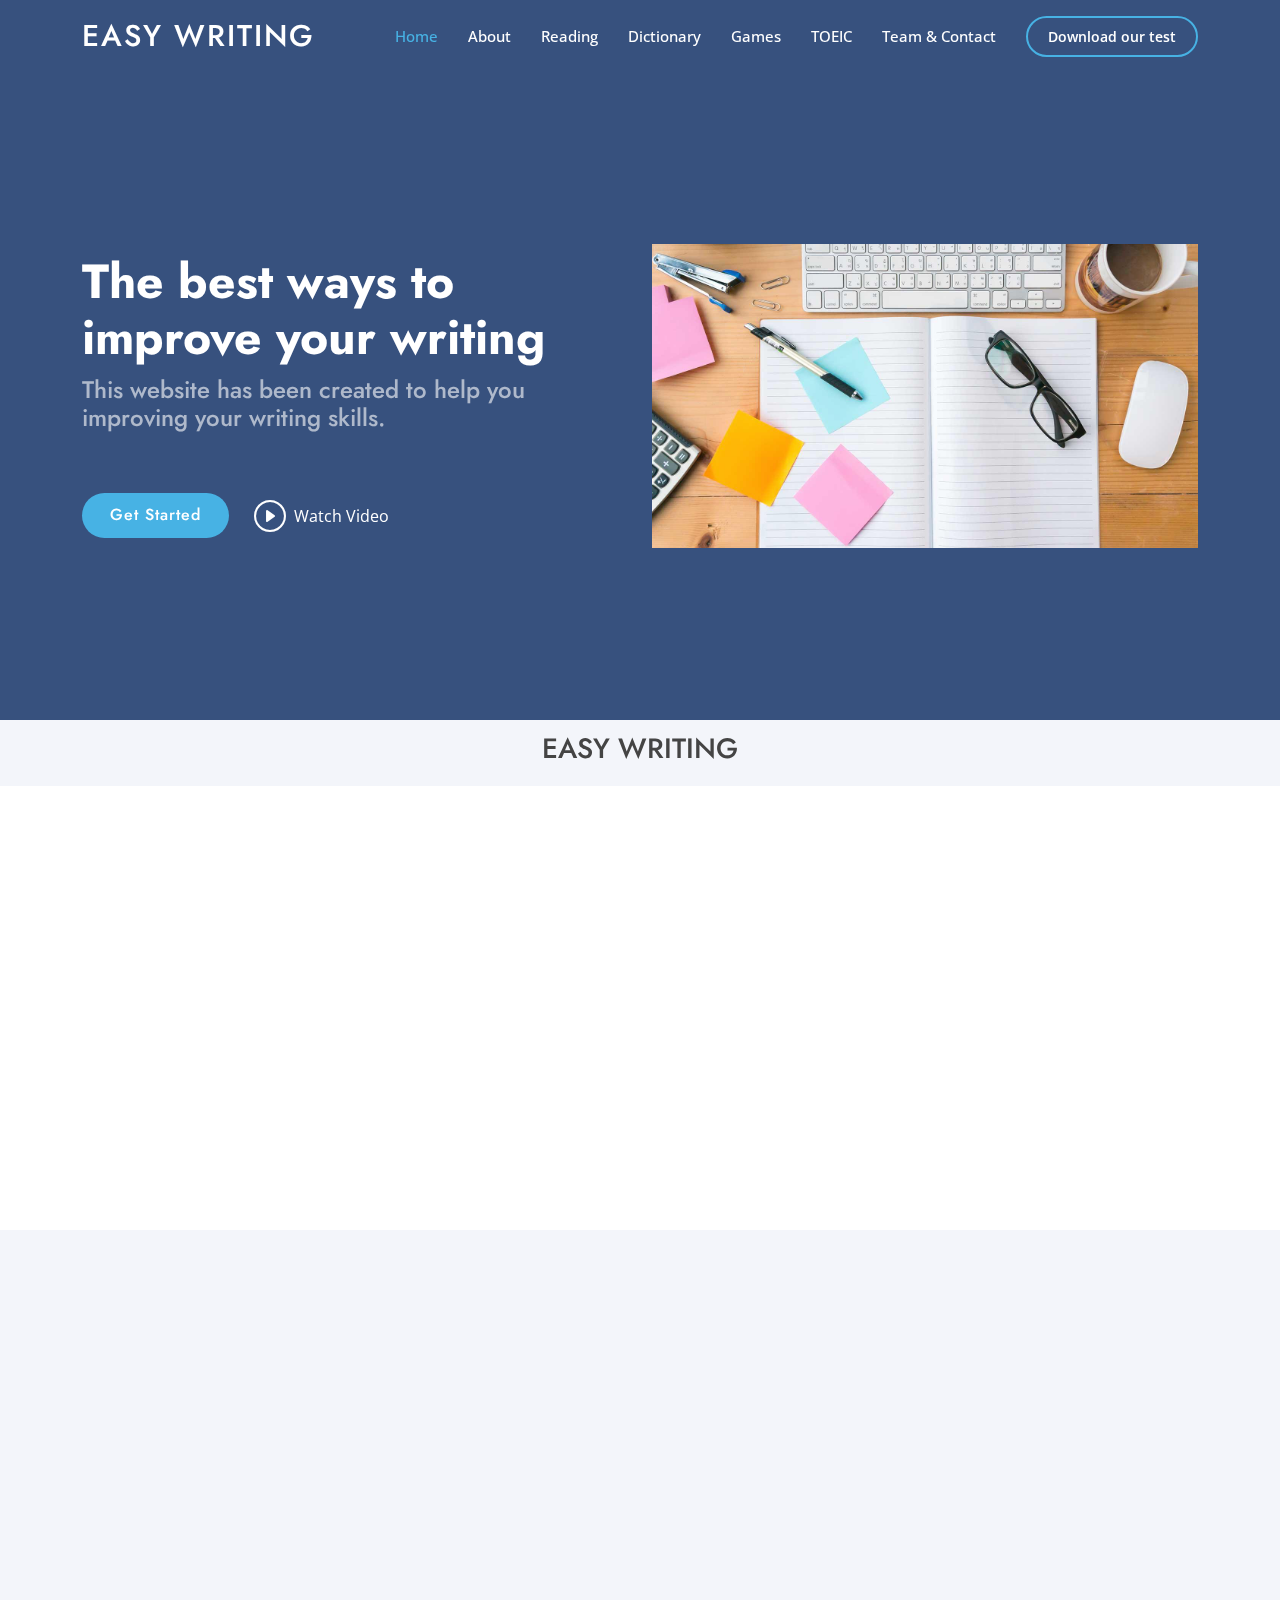
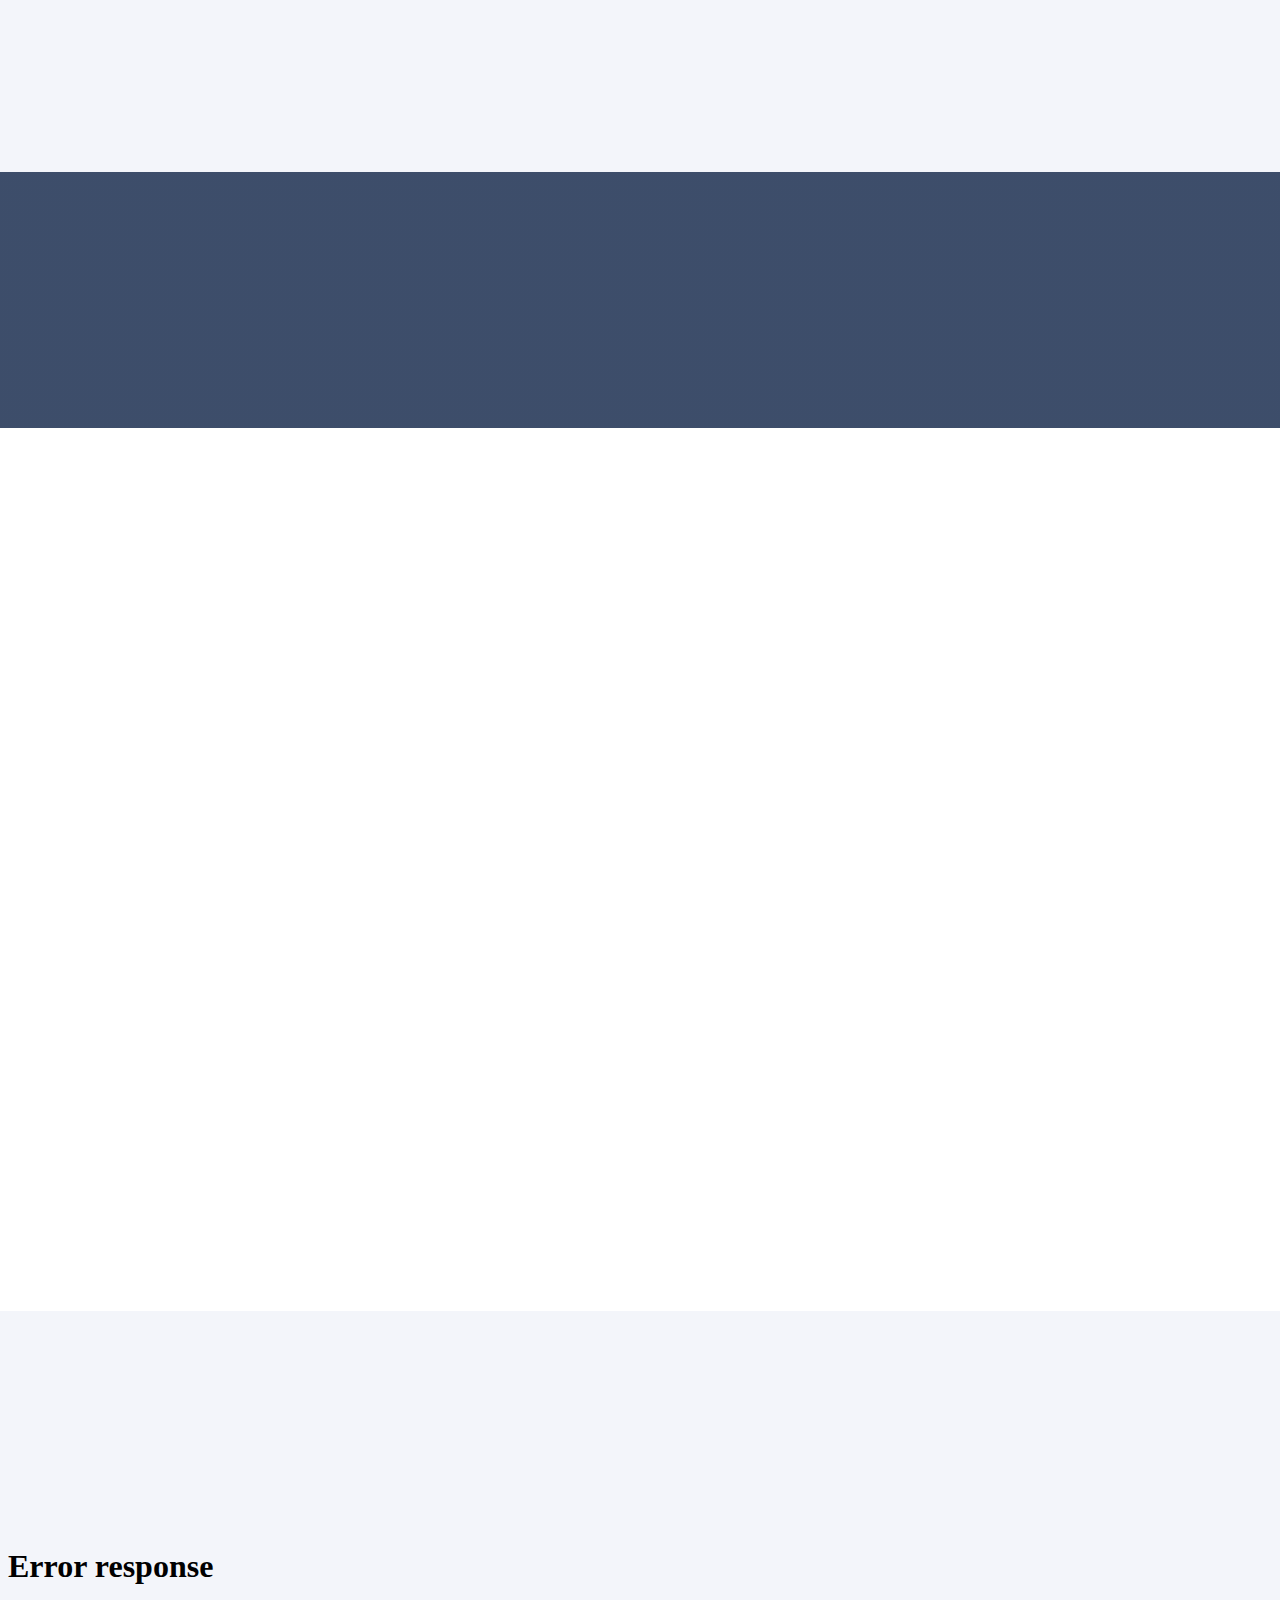
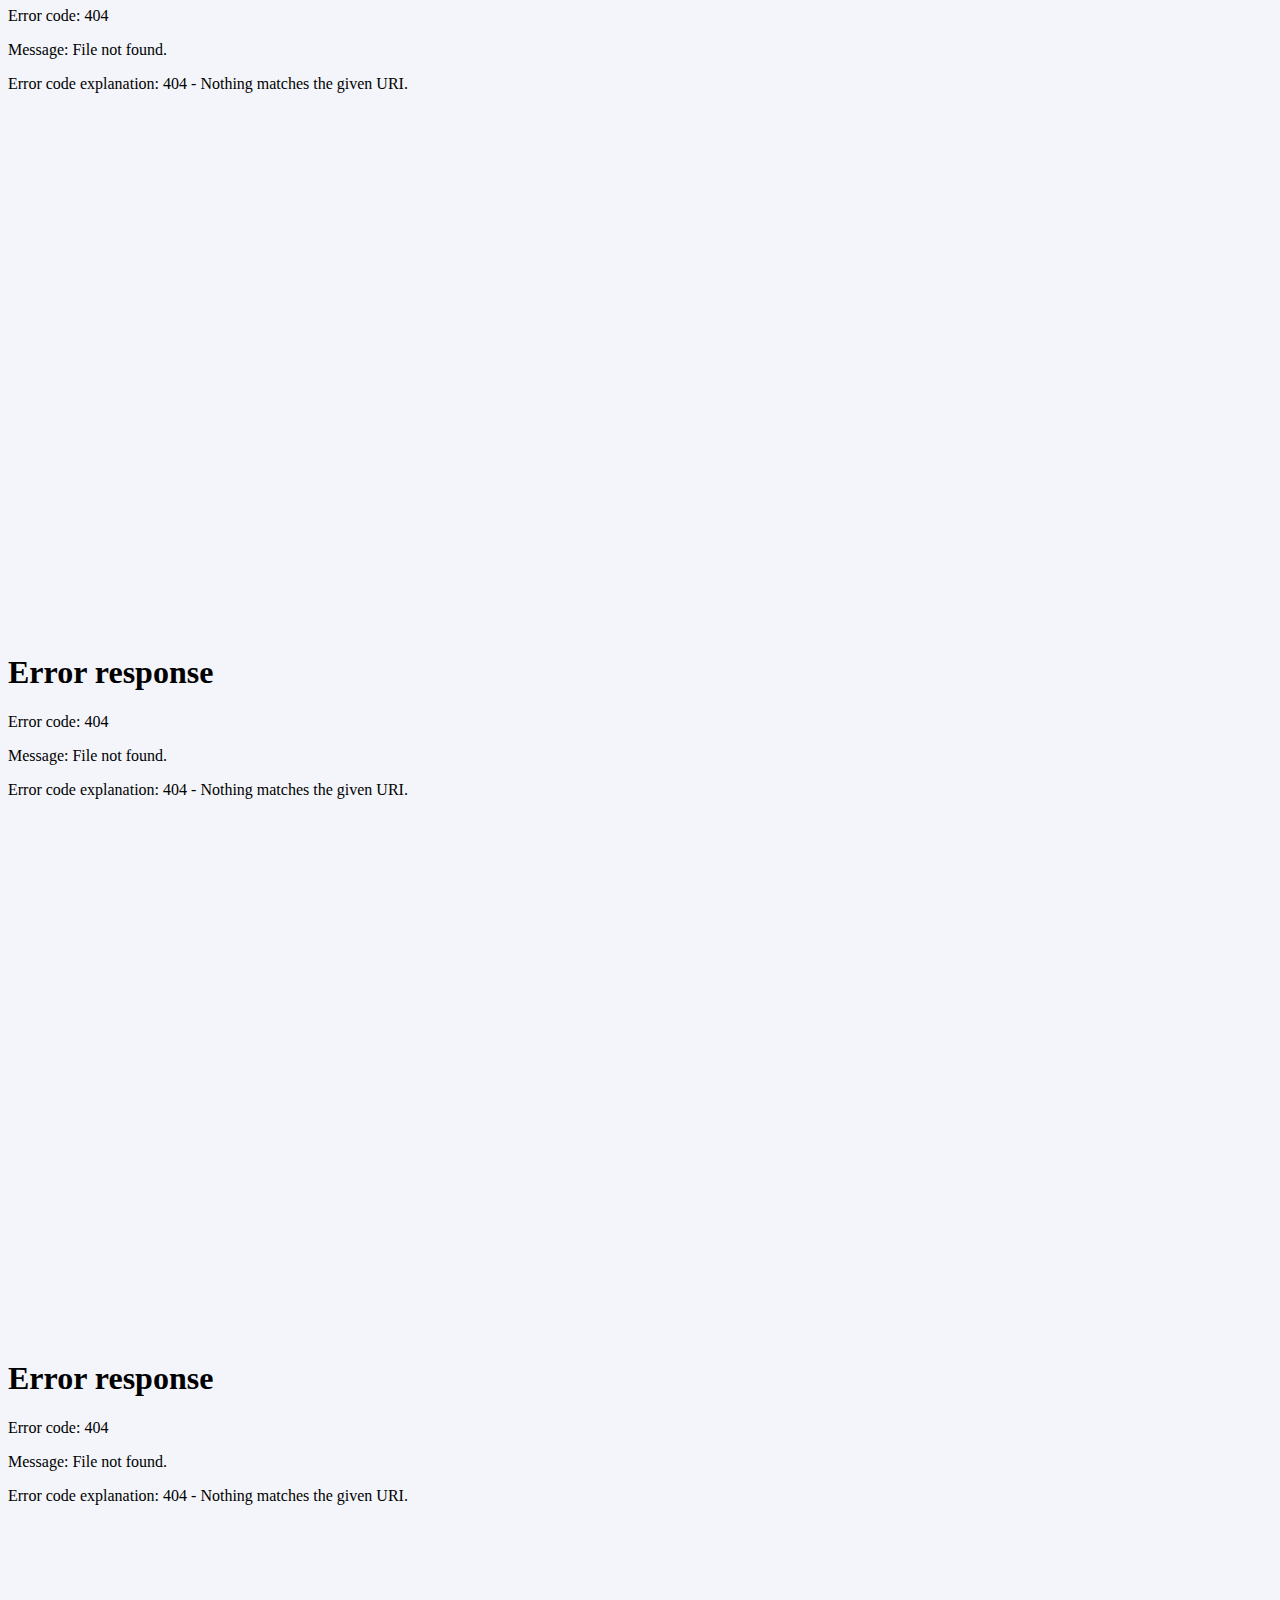
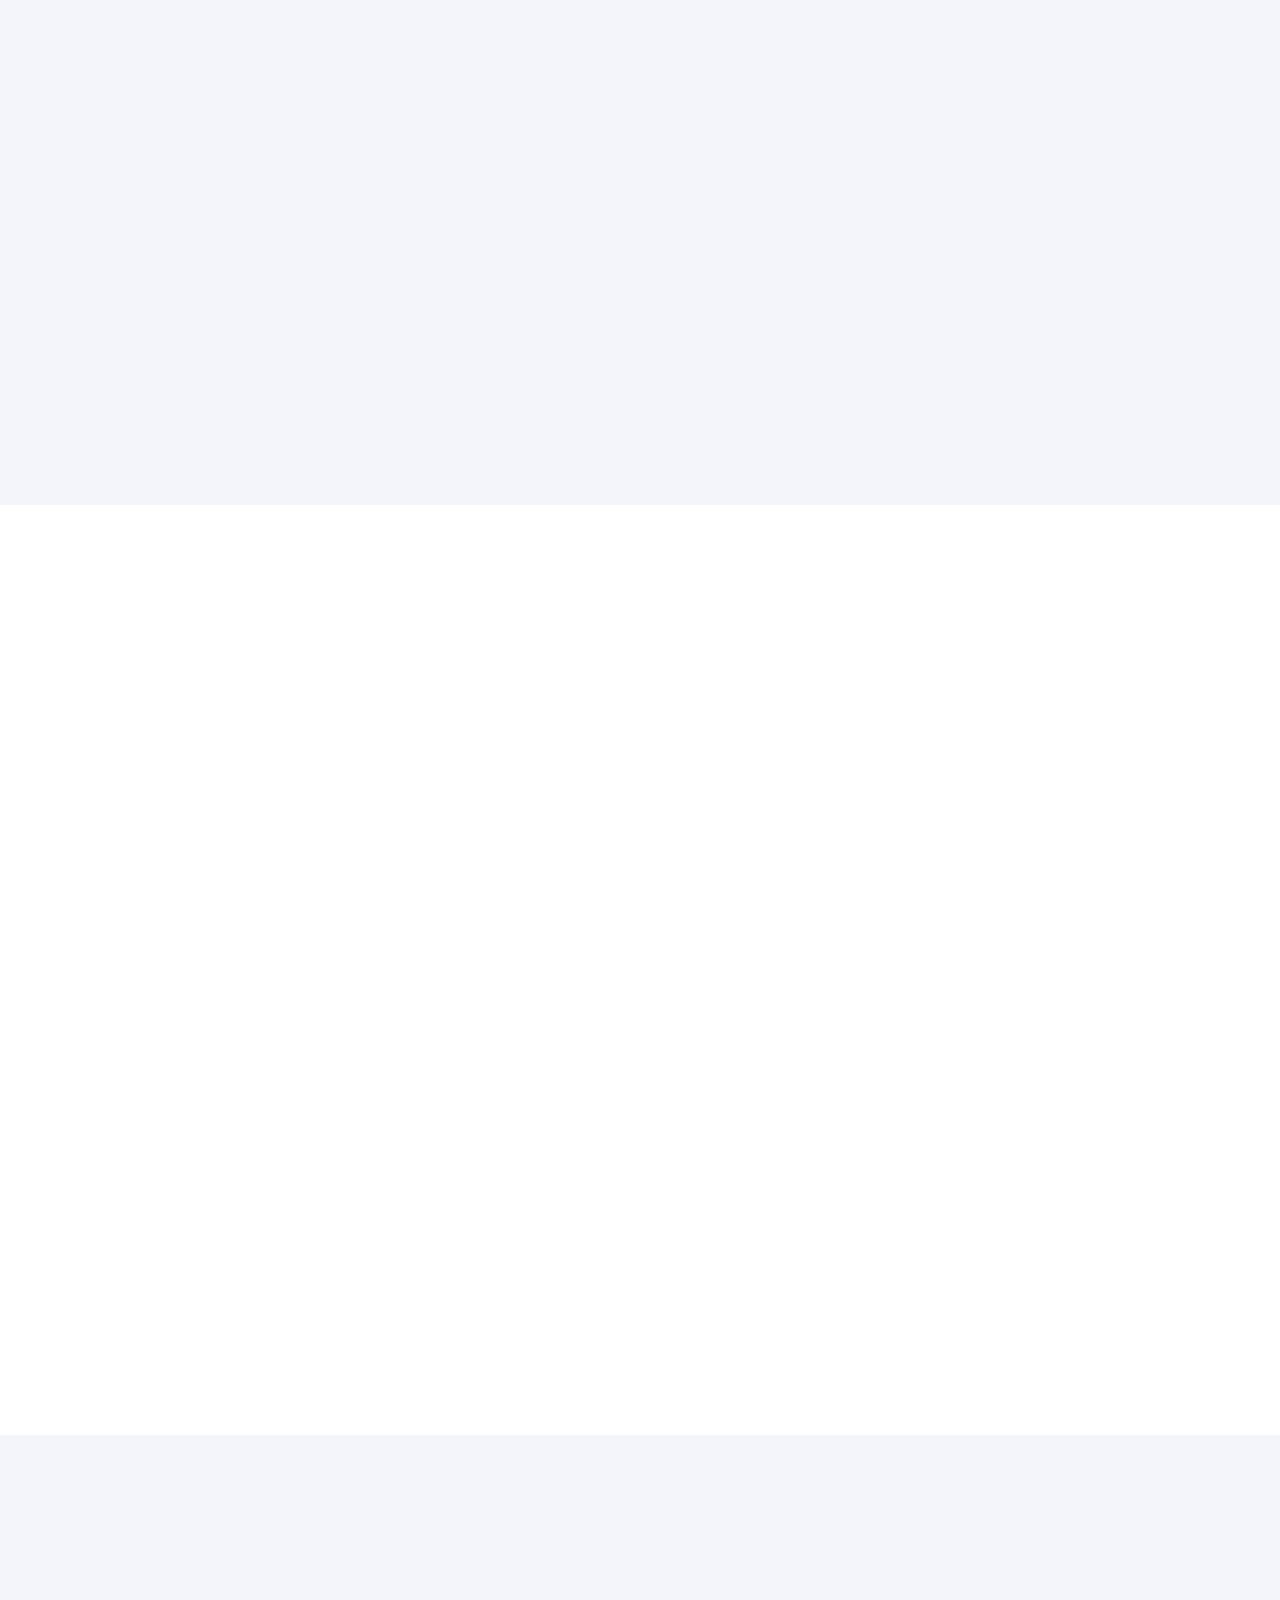
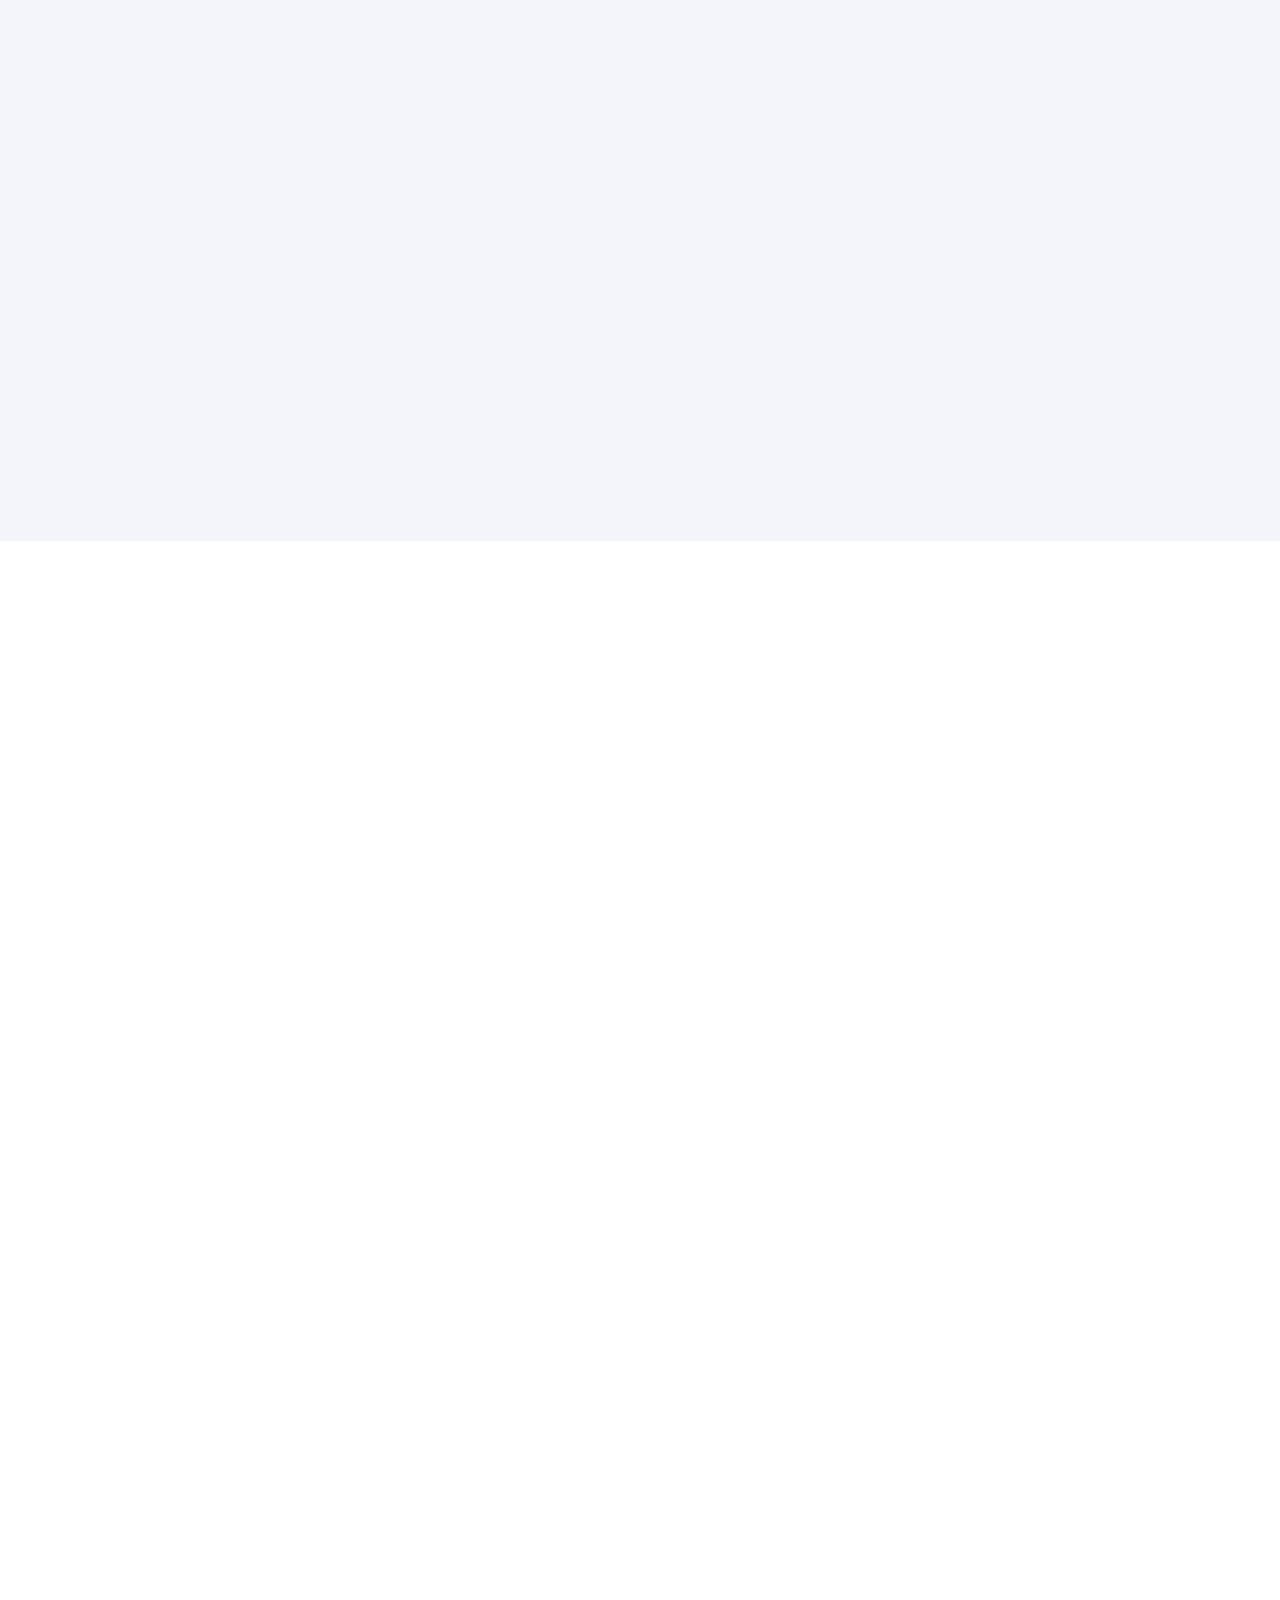
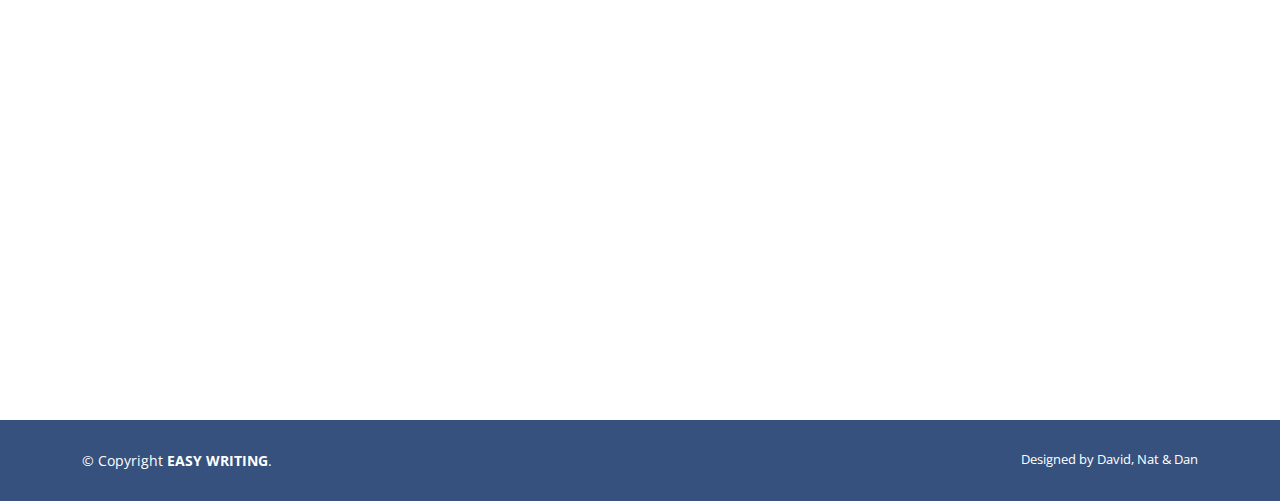
==== index.html @ c40c7c3c "first commit" ====
<!DOCTYPE html>
<html lang="en">

<head>
  <meta charset="utf-8">
  <meta content="width=device-width, initial-scale=1.0" name="viewport">

  <title> EASY WRITING </title>
  <meta content="" name="description">
  <meta content="" name="keywords">

  <!-- Favicons -->
  <link href="assets/img/favicon.png" rel="icon">
  <link href="assets/img/apple-touch-icon.png" rel="apple-touch-icon">

  <!-- Google Fonts -->
  <link href="https://fonts.googleapis.com/css?family=Open+Sans:300,300i,400,400i,600,600i,700,700i|Jost:300,300i,400,400i,500,500i,600,600i,700,700i|Poppins:300,300i,400,400i,500,500i,600,600i,700,700i" rel="stylesheet">

  <!-- Vendor CSS Files -->
  <link href="assets/vendor/aos/aos.css" rel="stylesheet">
  <link href="assets/vendor/bootstrap/css/bootstrap.min.css" rel="stylesheet">
  <link href="assets/vendor/bootstrap-icons/bootstrap-icons.css" rel="stylesheet">
  <link href="assets/vendor/boxicons/css/boxicons.min.css" rel="stylesheet">
  <link href="assets/vendor/glightbox/css/glightbox.min.css" rel="stylesheet">
  <link href="assets/vendor/remixicon/remixicon.css" rel="stylesheet">
  <link href="assets/vendor/swiper/swiper-bundle.min.css" rel="stylesheet">

  <!-- Template Main CSS File -->
  <link href="assets/css/style.css" rel="stylesheet">

  <!-- =======================================================
  * Template Name: Arsha - v4.9.1
  * Template URL: https://bootstrapmade.com/arsha-free-bootstrap-html-template-corporate/
  * Author: BootstrapMade.com
  * License: https://bootstrapmade.com/license/
  ======================================================== -->
</head>

<body>

  <!-- ======= Header ======= -->
  <header id="header" class="fixed-top ">
    <div class="container d-flex align-items-center">

      <h1 class="logo me-auto"><a href="index.html">EASY WRITING</a></h1>
      <!-- Uncomment below if you prefer to use an image logo -->
      <!-- <a href="index.html" class="logo me-auto"><img src="assets/img/logo.png" alt="" class="img-fluid"></a>-->

      <nav id="navbar" class="navbar">
        <ul>
          <li><a class="nav-link scrollto active" href="#hero">Home</a></li>
          <li><a class="nav-link scrollto" href="#about">About</a></li>
          <li><a class="nav-link scrollto" href="#services">Reading</a></li>
          <li><a class="nav-link   scrollto" href="#portfolio">Dictionary</a></li>
          <li><a class="nav-link scrollto" href="#team">Games</a></li>
          <li><a class="dropdown" href="#toeic">TOEIC</a></li>
          <li><a class="nav-link scrollto" href="#contact">Team & Contact</a></li>
          <li><a class="getstarted scrollto" href="https://drive.google.com/drive/folders/1x9wPESIpmcyJGnwL7KwB5P5udQYZaH9m?usp=sharing">Download our test</a></li>
        </ul>
        <i class="bi bi-list mobile-nav-toggle"></i>
      </nav><!-- .navbar -->

    </div>
  </header><!-- End Header -->

  <!-- ======= Hero Section ======= -->
  <section id="hero" class="d-flex align-items-center">

    <div class="container">
      <div class="row">
        <div class="col-lg-6 d-flex flex-column justify-content-center pt-4 pt-lg-0 order-2 order-lg-1" data-aos="fade-up" data-aos-delay="200">
          <h1>The best ways to improve your writing</h1>
          <h2>This website has been created to help you improving your writing skills.</h2>
          <div class="d-flex justify-content-center justify-content-lg-start">
            <a href="#about" class="btn-get-started scrollto">Get Started</a>
            <a href="https://www.youtube.com/watch?v=jDDaplaOz7Q" class="glightbox btn-watch-video"><i class="bi bi-play-circle"></i><span>Watch Video</span></a>
          </div>
        </div>
        <div class="col-lg-6 order-1 order-lg-2 hero-img" data-aos="zoom-in" data-aos-delay="200">
          <img src="assets/img/writing.jpg" class="img-fluid animated" alt="">
        </div>
      </div>
    </div>

  </section><!-- End Hero -->

  <main id="main">

    <!-- ======= Clients Section ======= -->
    <section id="clients" class="clients section-bg">
      <div class="container">

        
        <div class="row" data-aos="zoom-in">

          <br>
          <h3> EASY WRITING </h3>
          
        </div>

      </div>
    </section><!-- End Cliens Section -->

    <!-- ======= About Us Section ======= -->
    <section id="about" class="about">
      <div class="container" data-aos="fade-up">

        <div class="section-title">
          <h2>About it</h2>
        </div>

        <div class="row content">
          <div class="col-lg-6">
            <p>
              Hey, it´s David and I hope this web site helps you. You are going to find:
            </p>
            <ul>
              <li><i class="ri-check-double-line"></i> A Reading section</li>
              <li><i class="ri-check-double-line"></i> An online English dictionary, if you struggle with a meaning</li>
              <li><i class="ri-check-double-line"></i> Writing games </li>
              <li><i class="ri-check-double-line"></i> A TOEIC WRITING TEST section</li>
              <li><i class="ri-check-double-line"></i> Contact Section </li>
            </ul>
          </div>
          <div class="col-lg-6 pt-4 pt-lg-0">
            <p>
              As seniors we´ve found out that TOEIC can be a challenge if you don´t get ready with materials, and strategies. That is why 
              we have put together some of the most useful ones.
          
            </p>
            <img src="../Arsha/assets/img/Icono.png" alt="Icono" style="margin-left: 150px;">
          </div>
        </div>

      </div>
    </section><!-- End About Us Section -->

    <!-- ======= Why Us Section ======= -->
    <!--
    <section id="why-us" class="why-us section-bg">
      <div class="container-fluid" data-aos="fade-up">

        <div class="row">

          <div class="col-lg-7 d-flex flex-column justify-content-center align-items-stretch  order-2 order-lg-1">

            <div class="content">
              <h3>Eum ipsam laborum deleniti <strong>velit pariatur architecto aut nihil</strong></h3>
              <p>
                Lorem ipsum dolor sit amet, consectetur adipiscing elit, sed do eiusmod tempor incididunt ut labore et dolore magna aliqua. Duis aute irure dolor in reprehenderit
              </p>
            </div>

            <div class="accordion-list">
              <ul>
                <li>
                  <a data-bs-toggle="collapse" class="collapse" data-bs-target="#accordion-list-1"><span>01</span> Non consectetur a erat nam at lectus urna duis? <i class="bx bx-chevron-down icon-show"></i><i class="bx bx-chevron-up icon-close"></i></a>
                  <div id="accordion-list-1" class="collapse show" data-bs-parent=".accordion-list">
                    <p>
                      Feugiat pretium nibh ipsum consequat. Tempus iaculis urna id volutpat lacus laoreet non curabitur gravida. Venenatis lectus magna fringilla urna porttitor rhoncus dolor purus non.
                    </p>
                  </div>
                </li>

                <li>
                  <a data-bs-toggle="collapse" data-bs-target="#accordion-list-2" class="collapsed"><span>02</span> Feugiat scelerisque varius morbi enim nunc? <i class="bx bx-chevron-down icon-show"></i><i class="bx bx-chevron-up icon-close"></i></a>
                  <div id="accordion-list-2" class="collapse" data-bs-parent=".accordion-list">
                    <p>
                      Dolor sit amet consectetur adipiscing elit pellentesque habitant morbi. Id interdum velit laoreet id donec ultrices. Fringilla phasellus faucibus scelerisque eleifend donec pretium. Est pellentesque elit ullamcorper dignissim. Mauris ultrices eros in cursus turpis massa tincidunt dui.
                    </p>
                  </div>
                </li>

                <li>
                  <a data-bs-toggle="collapse" data-bs-target="#accordion-list-3" class="collapsed"><span>03</span> Dolor sit amet consectetur adipiscing elit? <i class="bx bx-chevron-down icon-show"></i><i class="bx bx-chevron-up icon-close"></i></a>
                  <div id="accordion-list-3" class="collapse" data-bs-parent=".accordion-list">
                    <p>
                      Eleifend mi in nulla posuere sollicitudin aliquam ultrices sagittis orci. Faucibus pulvinar elementum integer enim. Sem nulla pharetra diam sit amet nisl suscipit. Rutrum tellus pellentesque eu tincidunt. Lectus urna duis convallis convallis tellus. Urna molestie at elementum eu facilisis sed odio morbi quis
                    </p>
                  </div>
                </li>

              </ul>
            </div>

          </div>

          <div class="col-lg-5 align-items-stretch order-1 order-lg-2 img" style='background-image: url("assets/img/why-us.png");' data-aos="zoom-in" data-aos-delay="150">&nbsp;</div>
        </div>
        -->
<!--
      
    
    <section id="skills" class="skills">
      <div class="container" data-aos="fade-up">

        <div class="row">
          <div class="col-lg-6 d-flex align-items-center" data-aos="fade-right" data-aos-delay="100">
            <img src="assets/img/skills.png" class="img-fluid" alt="">
          </div>
          <div class="col-lg-6 pt-4 pt-lg-0 content" data-aos="fade-left" data-aos-delay="100">
            <h3>Voluptatem dignissimos provident quasi corporis voluptates</h3>
            <p class="fst-italic">
              Lorem ipsum dolor sit amet, consectetur adipiscing elit, sed do eiusmod tempor incididunt ut labore et dolore
              magna aliqua.
            </p>

            <div class="skills-content">

              <div class="progress">
                <span class="skill">HTML <i class="val">100%</i></span>
                <div class="progress-bar-wrap">
                  <div class="progress-bar" role="progressbar" aria-valuenow="100" aria-valuemin="0" aria-valuemax="100"></div>
                </div>
              </div>

              <div class="progress">
                <span class="skill">CSS <i class="val">90%</i></span>
                <div class="progress-bar-wrap">
                  <div class="progress-bar" role="progressbar" aria-valuenow="90" aria-valuemin="0" aria-valuemax="100"></div>
                </div>
              </div>

              <div class="progress">
                <span class="skill">JavaScript <i class="val">75%</i></span>
                <div class="progress-bar-wrap">
                  <div class="progress-bar" role="progressbar" aria-valuenow="75" aria-valuemin="0" aria-valuemax="100"></div>
                </div>
              </div>

              <div class="progress">
                <span class="skill">Photoshop <i class="val">55%</i></span>
                <div class="progress-bar-wrap">
                  <div class="progress-bar" role="progressbar" aria-valuenow="55" aria-valuemin="0" aria-valuemax="100"></div>
                </div>
              </div>

            </div>

          </div>
        </div>

      </div>
    </section>
  -->
  

    <!-- ======= Reading Section ======= -->
    <section id="services" class="services section-bg">
      <div class="container" data-aos="fade-up">

        <div class="section-title">
          <h2>Reading </h2>
          <p>Undoubtedly, reading becomes essential when we are writing, because that is how you we vocabulary and we are
            are able to see how poeple´way of writing is. Here are some options to start reading
          </p>
        </div>

        <div class="row">
          <div class="col-xl-3 col-md-6 d-flex align-items-stretch" data-aos="zoom-in" data-aos-delay="100">
            <div class="icon-box">
              <div class="icon"><i class="bx bxl-dribbble"></i></div>
              <h4><a href="../Arsha/Atomic Habits by James_Clear-1.pdf">Book</a></h4>
              <p>Atomic Habits by James Clear</p>
            </div>
          </div>

          <div class="col-xl-3 col-md-6 d-flex align-items-stretch mt-4 mt-md-0" data-aos="zoom-in" data-aos-delay="200">
            <div class="icon-box">
              <div class="icon"><i class="bx bx-file"></i></div>
              <h4><a href="../Arsha/The-Little-Book-of-Talent-52-Tips-for-Improving-Your-Skills.pdf">Book</a></h4>
              <p>The Little Book of Talent</p>
            </div>
          </div>

          <div class="col-xl-3 col-md-6 d-flex align-items-stretch mt-4 mt-xl-0" data-aos="zoom-in" data-aos-delay="300">
            <div class="icon-box">
              <div class="icon"><i class="bx bx-tachometer"></i></div>
              <h4><a href="../Arsha/How to.pdf">Book</a></h4>
              <p>How to win friends and Influence People</p>
            </div>
          </div>

          <div class="col-xl-3 col-md-6 d-flex align-items-stretch mt-4 mt-xl-0" data-aos="zoom-in" data-aos-delay="400">
            <div class="icon-box">
              <div class="icon"><i class="bx bx-layer"></i></div>
              <h4><a href="https://es.u1lib.org/">Book Store</a></h4>
              <p>Here you will find a website where you can download books.</p>
            </div>
          </div>

        </div>

      </div>
    </section><!-- End Reading Section -->

    <!-- ======= Reading sub Section ======= -->
    <section id="cta" class="cta">
      <div class="container" data-aos="zoom-in">

        <div class="row">
          <div class="col-lg-9 text-center text-lg-start">
            <h3></h3>
            <p></p>
          </div>
          
        </div>

      </div>
    </section><!-- End reading sub  Section -->

    <!-- ======= Dictionary Section ======= -->
    <section id="portfolio" class="portfolio">
      <div class="container" data-aos="fade-up">

        <div class="section-title">
          <h2>English Dictionary</h2>
          <p>Magnam dolores commodi suscipit. Necessitatibus eius consequatur ex aliquid fuga eum quidem. Sit sint consectetur velit. Quisquam quos quisquam cupiditate. Et nemo qui impedit suscipit alias ea. Quia fugiat sit in iste officiis commodi quidem hic quas.</p>
        </div>
<!--
        <ul id="portfolio-flters" class="d-flex justify-content-center" data-aos="fade-up" data-aos-delay="100">
          <li data-filter="*" class="filter-active">All</li>
          <li data-filter=".filter-app">App</li>
          <li data-filter=".filter-card">Card</li>
          <li data-filter=".filter-web">Web</li>
        </ul>

        <div class="row portfolio-container" data-aos="fade-up" data-aos-delay="200">

          <div class="col-lg-4 col-md-6 portfolio-item filter-app">
            <div class="portfolio-img"><img src="assets/img/portfolio/portfolio-1.jpg" class="img-fluid" alt=""></div>
            <div class="portfolio-info">
              <h4>App 1</h4>
              <p>App</p>
              <a href="assets/img/portfolio/portfolio-1.jpg" data-gallery="portfolioGallery" class="portfolio-lightbox preview-link" title="App 1"><i class="bx bx-plus"></i></a>
              <a href="portfolio-details.html" class="details-link" title="More Details"><i class="bx bx-link"></i></a>
            </div>
          </div>

          <div class="col-lg-4 col-md-6 portfolio-item filter-web">
            <div class="portfolio-img"><img src="assets/img/portfolio/portfolio-2.jpg" class="img-fluid" alt=""></div>
            <div class="portfolio-info">
              <h4>Web 3</h4>
              <p>Web</p>
              <a href="assets/img/portfolio/portfolio-2.jpg" data-gallery="portfolioGallery" class="portfolio-lightbox preview-link" title="Web 3"><i class="bx bx-plus"></i></a>
              <a href="portfolio-details.html" class="details-link" title="More Details"><i class="bx bx-link"></i></a>
            </div>
          </div>

          <div class="col-lg-4 col-md-6 portfolio-item filter-app">
            <div class="portfolio-img"><img src="assets/img/portfolio/portfolio-3.jpg" class="img-fluid" alt=""></div>
            <div class="portfolio-info">
              <h4>App 2</h4>
              <p>App</p>
              <a href="assets/img/portfolio/portfolio-3.jpg" data-gallery="portfolioGallery" class="portfolio-lightbox preview-link" title="App 2"><i class="bx bx-plus"></i></a>
              <a href="portfolio-details.html" class="details-link" title="More Details"><i class="bx bx-link"></i></a>
            </div>
          </div>

          <div class="col-lg-4 col-md-6 portfolio-item filter-card">
            <div class="portfolio-img"><img src="assets/img/portfolio/portfolio-4.jpg" class="img-fluid" alt=""></div>
            <div class="portfolio-info">
              <h4>Card 2</h4>
              <p>Card</p>
              <a href="assets/img/portfolio/portfolio-4.jpg" data-gallery="portfolioGallery" class="portfolio-lightbox preview-link" title="Card 2"><i class="bx bx-plus"></i></a>
              <a href="portfolio-details.html" class="details-link" title="More Details"><i class="bx bx-link"></i></a>
            </div>
          </div>

          <div class="col-lg-4 col-md-6 portfolio-item filter-web">
            <div class="portfolio-img"><img src="assets/img/portfolio/portfolio-5.jpg" class="img-fluid" alt=""></div>
            <div class="portfolio-info">
              <h4>Web 2</h4>
              <p>Web</p>
              <a href="assets/img/portfolio/portfolio-5.jpg" data-gallery="portfolioGallery" class="portfolio-lightbox preview-link" title="Web 2"><i class="bx bx-plus"></i></a>
              <a href="portfolio-details.html" class="details-link" title="More Details"><i class="bx bx-link"></i></a>
            </div>
          </div>

          <div class="col-lg-4 col-md-6 portfolio-item filter-app">
            <div class="portfolio-img"><img src="assets/img/portfolio/portfolio-6.jpg" class="img-fluid" alt=""></div>
            <div class="portfolio-info">
              <h4>App 3</h4>
              <p>App</p>
              <a href="assets/img/portfolio/portfolio-6.jpg" data-gallery="portfolioGallery" class="portfolio-lightbox preview-link" title="App 3"><i class="bx bx-plus"></i></a>
              <a href="portfolio-details.html" class="details-link" title="More Details"><i class="bx bx-link"></i></a>
            </div>
          </div>

          <div class="col-lg-4 col-md-6 portfolio-item filter-card">
            <div class="portfolio-img"><img src="assets/img/portfolio/portfolio-7.jpg" class="img-fluid" alt=""></div>
            <div class="portfolio-info">
              <h4>Card 1</h4>
              <p>Card</p>
              <a href="assets/img/portfolio/portfolio-7.jpg" data-gallery="portfolioGallery" class="portfolio-lightbox preview-link" title="Card 1"><i class="bx bx-plus"></i></a>
              <a href="portfolio-details.html" class="details-link" title="More Details"><i class="bx bx-link"></i></a>
            </div>
          </div>

          <div class="col-lg-4 col-md-6 portfolio-item filter-card">
            <div class="portfolio-img"><img src="assets/img/portfolio/portfolio-8.jpg" class="img-fluid" alt=""></div>
            <div class="portfolio-info">
              <h4>Card 3</h4>
              <p>Card</p>
              <a href="assets/img/portfolio/portfolio-8.jpg" data-gallery="portfolioGallery" class="portfolio-lightbox preview-link" title="Card 3"><i class="bx bx-plus"></i></a>
              <a href="portfolio-details.html" class="details-link" title="More Details"><i class="bx bx-link"></i></a>
            </div>
          </div>

          <div class="col-lg-4 col-md-6 portfolio-item filter-web">
            <div class="portfolio-img"><img src="assets/img/portfolio/portfolio-9.jpg" class="img-fluid" alt=""></div>
            <div class="portfolio-info">
              <h4>Web 3</h4>
              <p>Web</p>
              <a href="assets/img/portfolio/portfolio-9.jpg" data-gallery="portfolioGallery" class="portfolio-lightbox preview-link" title="Web 3"><i class="bx bx-plus"></i></a>
              <a href="portfolio-details.html" class="details-link" title="More Details"><i class="bx bx-link"></i></a>
            </div>
          </div>

        </div>
        -->

        <div class="dictionary">
          <iframe src="../Arsha/Dictionary/index.html" width="1100px" height="600px"></iframe>
        </div>

      </div>
    </section><!-- End Dictionary Section -->

    <!-- ======= Game Section ======= -->
    <section id="team" class="team section-bg">
      <div class="container" data-aos="fade-up">

        <div class="section-title">
          <h2> Games </h2>
          <p>Welcome to the games section, all the games are planed to help you with writing.
             1° The fisrt game is to improve your writing speed.
             2° The second one is a Word Guessing.
             3° The third one is a Word Scramble, just click on them and play,
             We hope you learn in the best way.</p>
        </div>

        </div>

      </div>

      <div class="typing_game">
        <iframe src="../Arsha/Typing Speed Test Game in JavaScript/Typing Speed Test Game in JavaScript/index.html" width="1300px" height="700px"></iframe>
      </div>

      <div class="word_guessing">
        <iframe src="../Arsha/Word Guessing Game/Word Guessing Game/index.html" width="1300px" height="700px"></iframe>
      </div>

      <div class="word_scramble">
        <iframe src="../Arsha/Word Scramble Game/Word Scramble Game/index.html" width="1300px" height="700px"></iframe>
      </div>
  
  
          </div>
  
        </div>
    </section><!-- End Game Section -->

    <!-- ======= TOEIC Parts Section ======= -->
    <section id="toeic" class="pricing">
      <div class="container" data-aos="fade-up">

<br>



        <div class="section-title">
          <h2>TOEIC Writing Parts</h2>
          <p>TOEIC Writing part is divided in three sections, click to see more</p>
        </div>

        <div class="row">

          <div class="col-lg-4" data-aos="fade-up" data-aos-delay="100">
            <div class="box">
              <h3>Questions</h3>
              <h4><sup></sup>1 - 5<span>Sentence based on a picture</span></h4>
              <ul>
                <li><i class="bx bx-check"></i> You have to write 5 sentences</li>
                <li><i class="bx bx-check"></i> You will see 5 different images</li>
                <li><i class="bx bx-check"></i> 2 key words are given (You must use them) </li>
                <li><i class="bx bx-check"></i> You have 8 mintues to write them all </li>
                <li><i class="bx bx-check"></i> Keep it simple </li>
              </ul>
              <a href="https://youtu.be/rHughDx4SsA" class="buy-btn">Learn more</a>
            </div>
          </div>

          <div class="col-lg-4 mt-4 mt-lg-0" data-aos="fade-up" data-aos-delay="200">
            <div class="box featured">
              <h3>Questions</h3>
              <h4><sup></sup>6 - 7<span>Written Requests</span></h4>
              <ul>
                <li><i class="bx bx-check"></i> Respond to two emails</li>
                <li><i class="bx bx-check"></i> 10 mintues per each email (20 in total) </li>
                <li><i class="bx bx-check"></i> Gretting statments</li>
                <li><i class="bx bx-check"></i> Role-play</li>
                <li><i class="bx bx-check"></i> Structure matters</li>
              </ul>
              <a href="https://youtu.be/79KIaeJVNSg" class="buy-btn">Learn more</a>
            </div>
          </div>

          <div class="col-lg-4 mt-4 mt-lg-0" data-aos="fade-up" data-aos-delay="300">
            <div class="box">
              <h3> Question</h3>
              <h4><sup></sup>8<span>Opinion Essay</span></h4>
              <ul>
                <li><i class="bx bx-check"></i> 30 Minutes to write it</li>
                <li><i class="bx bx-check"></i> 300 - 350 suggested number of words</li>
                <li><i class="bx bx-check"></i> Structure Intro - Body - Conclusion</li>
                <li><i class="bx bx-check"></i> Transition words </li>
                <li><i class="bx bx-check"></i> Arguments </li>
              </ul>
              <a href="https://youtu.be/oVGF7qz_0sQ" class="buy-btn">Learn more</a>
            </div>
          </div>

        </div>

      </div>
    </section><!-- End TOEIC PART Section -->

    <!-- =======  TOEIC WRITING TIPS Section ======= -->
    <section id="faq" class="faq section-bg">
      <div class="container" data-aos="fade-up">

        <div class="section-title">
          <h2>TOEIC W TIPS</h2>
          <p>These are some tips that we considered, they were really useful in our Writing TOEIC Certification.</p>
        </div>

        <div class="faq-list">
          <ul>
            <li data-aos="fade-up" data-aos-delay="100">
              <i class="bx bx-help-circle icon-help"></i> <a data-bs-toggle="collapse" class="collapse" data-bs-target="#faq-list-1">Question 1 - 5 (Structure) <i class="bx bx-chevron-down icon-show"></i><i class="bx bx-chevron-up icon-close"></i></a>
              <div id="faq-list-1" class="collapse show" data-bs-parent=".faq-list">
                <p>
                 Keep it simple, this part of the test is really easy if you don´t complicate yourself. Use the words given, if there is an object you may use "There is/are", remember to write the period "." at the end.
              </div>
            </li>

            <li data-aos="fade-up" data-aos-delay="200">
              <i class="bx bx-help-circle icon-help"></i> <a data-bs-toggle="collapse" data-bs-target="#faq-list-2" class="collapsed">Question 1 - 5 (Time) <i class="bx bx-chevron-down icon-show"></i><i class="bx bx-chevron-up icon-close"></i></a>
              <div id="faq-list-2" class="collapse" data-bs-parent=".faq-list">
                <p>
                  Be aware of the time, you can navegate through the questions, if you struggle with one, continue with the others.
                </p>
              </div>
            </li>

            <li data-aos="fade-up" data-aos-delay="400">
              <i class="bx bx-help-circle icon-help"></i> <a data-bs-toggle="collapse" data-bs-target="#faq-list-4" class="collapsed">Question 6 - 7 (Transition words) <i class="bx bx-chevron-down icon-show"></i><i class="bx bx-chevron-up icon-close"></i></a>
              <div id="faq-list-4" class="collapse" data-bs-parent=".faq-list">
                <p>
               <a href="../Arsha/TRANSTION WORDS.pdf"> Click me to see some examples </a>They are really usefull when we are writing different statements, to contrast for example, you can use: However, Although, and that. 
                </p>
              </div>
            </li>

            <li data-aos="fade-up" data-aos-delay="300">
              <i class="bx bx-help-circle icon-help"></i> <a data-bs-toggle="collapse" data-bs-target="#faq-list-3" class="collapsed">Question 6 - 7 (Structure)<i class="bx bx-chevron-down icon-show"></i><i class="bx bx-chevron-up icon-close"></i></a>
              <div id="faq-list-3" class="collapse" data-bs-parent=".faq-list">
                <p>
                 This part of the test is about responding to an email. You must use some formal greetings, like: In response to your request about, I am pleased to let you know, and that. To say goodbye, you may use: Best Regards, Kind Regards.  
                </p>
              </div>
            </li>

           

            <li data-aos="fade-up" data-aos-delay="500">
              <i class="bx bx-help-circle icon-help"></i> <a data-bs-toggle="collapse" data-bs-target="#faq-list-5" class="collapsed"> Question 8  <i class="bx bx-chevron-down icon-show"></i><i class="bx bx-chevron-up icon-close"></i></a>
              <div id="faq-list-5" class="collapse" data-bs-parent=".faq-list">
                <p>
                  <a href="../Arsha/opinionessay.pdf"> Click me to see the structue </a>
                 Question 8 is about writing an opinion essay, it is really easy when we follow a structue. (Intro) Where you state your opinion and limit your arguments, like key-point. (Body) Where you stablished examples of your opinions and 
                 arguments that support it. (Conclusion) Where you sum up everything, but with different words.
                 Try to use different vocabulary and transition words.
                </p>
              </div>
            </li>

          </ul>
        </div>

      </div>
    </section><!-- End Frequently Asked Questions Section -->

    <!-- ======= Contact and team Section ======= -->

    <section id="contact" class="contact">
      <div class="container" data-aos="fade-up">

        <section id="team" class="team section-bg">
          <div class="container" data-aos="fade-up">
    
            <div class="section-title">
              <h2>Team</h2>
              <p>Hello there! we are Senior students from ¡Supérate! ADOC, we've created this web site
                 as a project that aims to help improving writing skills of students from ¡Supérate! ADOC, in addition,
                 we wanted to offer a TOEIC Writing experience, since we only have one demo in the whole scolarship
                 </p>
            </div>
    
            <div class="row">
    
              <div class="col-lg-6">
                <div class="member d-flex align-items-start" data-aos="zoom-in" data-aos-delay="100">
                  <div class="pic"><img src="assets/img/dav.jpg" class="img-fluid" alt=""></div>
                  <div class="member-info">
                    <h4>David Rodríguez</h4>
                    <span>Front End & Data Analyst Specialist</span>
                    <p>Hey there! I am so pleased to serve you</p>
                    <div class="social">
                      <a href="https://www.facebook.com/davidalexander.rodriguezmelendez.3"><i class="ri-facebook-fill"></i></a>
                      <a href="https://www.instagram.com/davidro_075/"><i class="ri-instagram-fill"></i></a>
                      <a href="https://www.linkedin.com/in/david-rodríguez-b82852250/"> <i class="ri-linkedin-fill"></i> </a>
                    </div>
                  </div>
                </div>
              </div>
    
              <div class="col-lg-6 mt-4 mt-lg-0">
                <div class="member d-flex align-items-start" data-aos="zoom-in" data-aos-delay="200">
                  <div class="pic"><img src="assets/img/dan.jpg" class="img-fluid" alt=""></div>
                  <div class="member-info">
                    <h4>Fernando Molina</h4>
                    <span>Data Analyst Specialist</span>
                    <p>Data Analyst Specialist</p>
                    <div class="social">
                      <a href="https://www.linkedin.com/in/danielm0lina"> <i class="ri-linkedin-fill"></i> </a>
                    </div>
                  </div>
                </div>
              </div>
    
            </div>
  <br>
  <br>
  <br>
  <br>        

        <div class="section-title">
          <h2>Contact</h2>
          <p>Currently, we are having some technical problems with this area, we hope to solve it as soon as posible.</p>
        </div>

        <div class="row">

          <div class="col-lg-5 d-flex align-items-stretch">
            <div class="info">
              <div class="address">
                <i class="bi bi-geo-alt"></i>
                <h4>Location:</h4>
                <p>Calle Monte Carmelo, Soyapango</p>
              </div>

              <div class="email">
                <i class="bi bi-envelope"></i>
                <h4>Email:</h4>
                <p>david.rodriguez2022@adoc.superate.org.sv</p>
              </div>

              <div class="phone">
                <i class="bi bi-phone"></i>
                <h4>Call:</h4>
                <p>+ 503 7669-3216</p>
              </div>
              <iframe src="https://www.google.com/maps/embed?pb=!1m18!1m12!1m3!1d3876.3762959085902!2d-89.15641668596078!3d13.695644702284133!2m3!1f0!2f0!3f0!3m2!1i1024!2i768!4f13.1!3m3!1m2!1s0x8f633715e07a575b%3A0x3687f885c7301acb!2sCentro%20%C2%A1Sup%C3%A9rate*21%20ADOC!5e0!3m2!1ses!2ssv!4v1668283806340!5m2!1ses!2ssv" frameborder="0" style="border:0; width: 100%; height: 290px;" allowfullscreen></iframe>
            </div>

          </div>

          <div class="col-lg-7 mt-5 mt-lg-0 d-flex align-items-stretch">
            <form action="forms/contact.php" method="post" role="form" class="php-email-form">
              <div class="row">
                <div class="form-group col-md-6">
                  <label for="name">Your Name</label>
                  <input type="text" name="name" class="form-control" id="name" required>
                </div>
                <div class="form-group col-md-6">
                  <label for="name">Your Email</label>
                  <input type="email" class="form-control" name="email" id="email" required>
                </div>
              </div>
              <div class="form-group">
                <label for="name">Subject</label>
                <input type="text" class="form-control" name="subject" id="subject" required>
              </div>
              <div class="form-group">
                <label for="name">Message</label>
                <textarea class="form-control" name="message" rows="10" required></textarea>
              </div>
              <div class="my-3">
                <div class="loading">Loading</div>
                <div class="error-message"></div>
                <div class="sent-message">Your message has been sent. Thank you!</div>
              </div>
              <div class="text-center"><button type="submit">Send Message</button></div>
            </form>
          </div>

        </div>

      </div>
    </section><!-- End Contact Section -->

  </main><!-- End #main -->

  <!-- ======= Footer ======= -->
  <footer id="footer">
<!--
    <div class="footer-newsletter">
      <div class="container">
        <div class="row justify-content-center">
          <div class="col-lg-6">
            <h4>Join Our Newsletter</h4>
            <p>Tamen quem nulla quae legam multos aute sint culpa legam noster magna</p>
            <form action="" method="post">
              <input type="email" name="email"><input type="submit" value="Subscribe">
            </form>
          </div>
        </div>
      </div>
    </div>

    <div class="footer-top">
      <div class="container">
        <div class="row">

          <div class="col-lg-3 col-md-6 footer-contact">
            <h3>Arsha</h3>
            <p>
              A108 Adam Street <br>
              New York, NY 535022<br>
              United States <br><br>
              <strong>Phone:</strong> +1 5589 55488 55<br>
              <strong>Email:</strong> info@example.com<br>
            </p>
          </div>

          <div class="col-lg-3 col-md-6 footer-links">
            <h4>Useful Links</h4>
            <ul>
              <li><i class="bx bx-chevron-right"></i> <a href="#">Home</a></li>
              <li><i class="bx bx-chevron-right"></i> <a href="#">About us</a></li>
              <li><i class="bx bx-chevron-right"></i> <a href="#">Services</a></li>
              <li><i class="bx bx-chevron-right"></i> <a href="#">Terms of service</a></li>
              <li><i class="bx bx-chevron-right"></i> <a href="#">Privacy policy</a></li>
            </ul>
          </div>

          <div class="col-lg-3 col-md-6 footer-links">
            <h4>Our Services</h4>
            <ul>
              <li><i class="bx bx-chevron-right"></i> <a href="#">Web Design</a></li>
              <li><i class="bx bx-chevron-right"></i> <a href="#">Web Development</a></li>
              <li><i class="bx bx-chevron-right"></i> <a href="#">Product Management</a></li>
              <li><i class="bx bx-chevron-right"></i> <a href="#">Marketing</a></li>
              <li><i class="bx bx-chevron-right"></i> <a href="#">Graphic Design</a></li>
            </ul>
          </div>

          <div class="col-lg-3 col-md-6 footer-links">
            <h4>Our Social Networks</h4>
            <p>Cras fermentum odio eu feugiat lide par naso tierra videa magna derita valies</p>
            <div class="social-links mt-3">
              <a href="#" class="twitter"><i class="bx bxl-twitter"></i></a>
              <a href="#" class="facebook"><i class="bx bxl-facebook"></i></a>
              <a href="#" class="instagram"><i class="bx bxl-instagram"></i></a>
              <a href="#" class="google-plus"><i class="bx bxl-skype"></i></a>
              <a href="#" class="linkedin"><i class="bx bxl-linkedin"></i></a>
            </div>
          </div>

        </div>
      </div>
    </div>
-->
    <div class="container footer-bottom clearfix">
      <div class="copyright">
        &copy; Copyright <strong><span>EASY WRITING</span></strong>.
      </div>
      <div class="credits">
        <!-- All the links in the footer should remain intact. -->
        <!-- You can delete the links only if you purchased the pro version. -->
        <!-- Licensing information: https://bootstrapmade.com/license/ -->
        <!-- Purchase the pro version with working PHP/AJAX contact form: https://bootstrapmade.com/arsha-free-bootstrap-html-template-corporate/ -->
        Designed by David, Nat & Dan
      </div>
    </div> 
  
  </footer><!-- End Footer -->

  <div id="preloader"></div>
  <a href="#" class="back-to-top d-flex align-items-center justify-content-center"><i class="bi bi-arrow-up-short"></i></a>

  <!-- Vendor JS Files -->
  <script src="assets/vendor/aos/aos.js"></script>
  <script src="assets/vendor/bootstrap/js/bootstrap.bundle.min.js"></script>
  <script src="assets/vendor/glightbox/js/glightbox.min.js"></script>
  <script src="assets/vendor/isotope-layout/isotope.pkgd.min.js"></script>
  <script src="assets/vendor/swiper/swiper-bundle.min.js"></script>
  <script src="assets/vendor/waypoints/noframework.waypoints.js"></script>
  <script src="assets/vendor/php-email-form/validate.js"></script>

  <!-- Template Main JS File -->
  <script src="assets/js/main.js"></script>

</body>

</html>
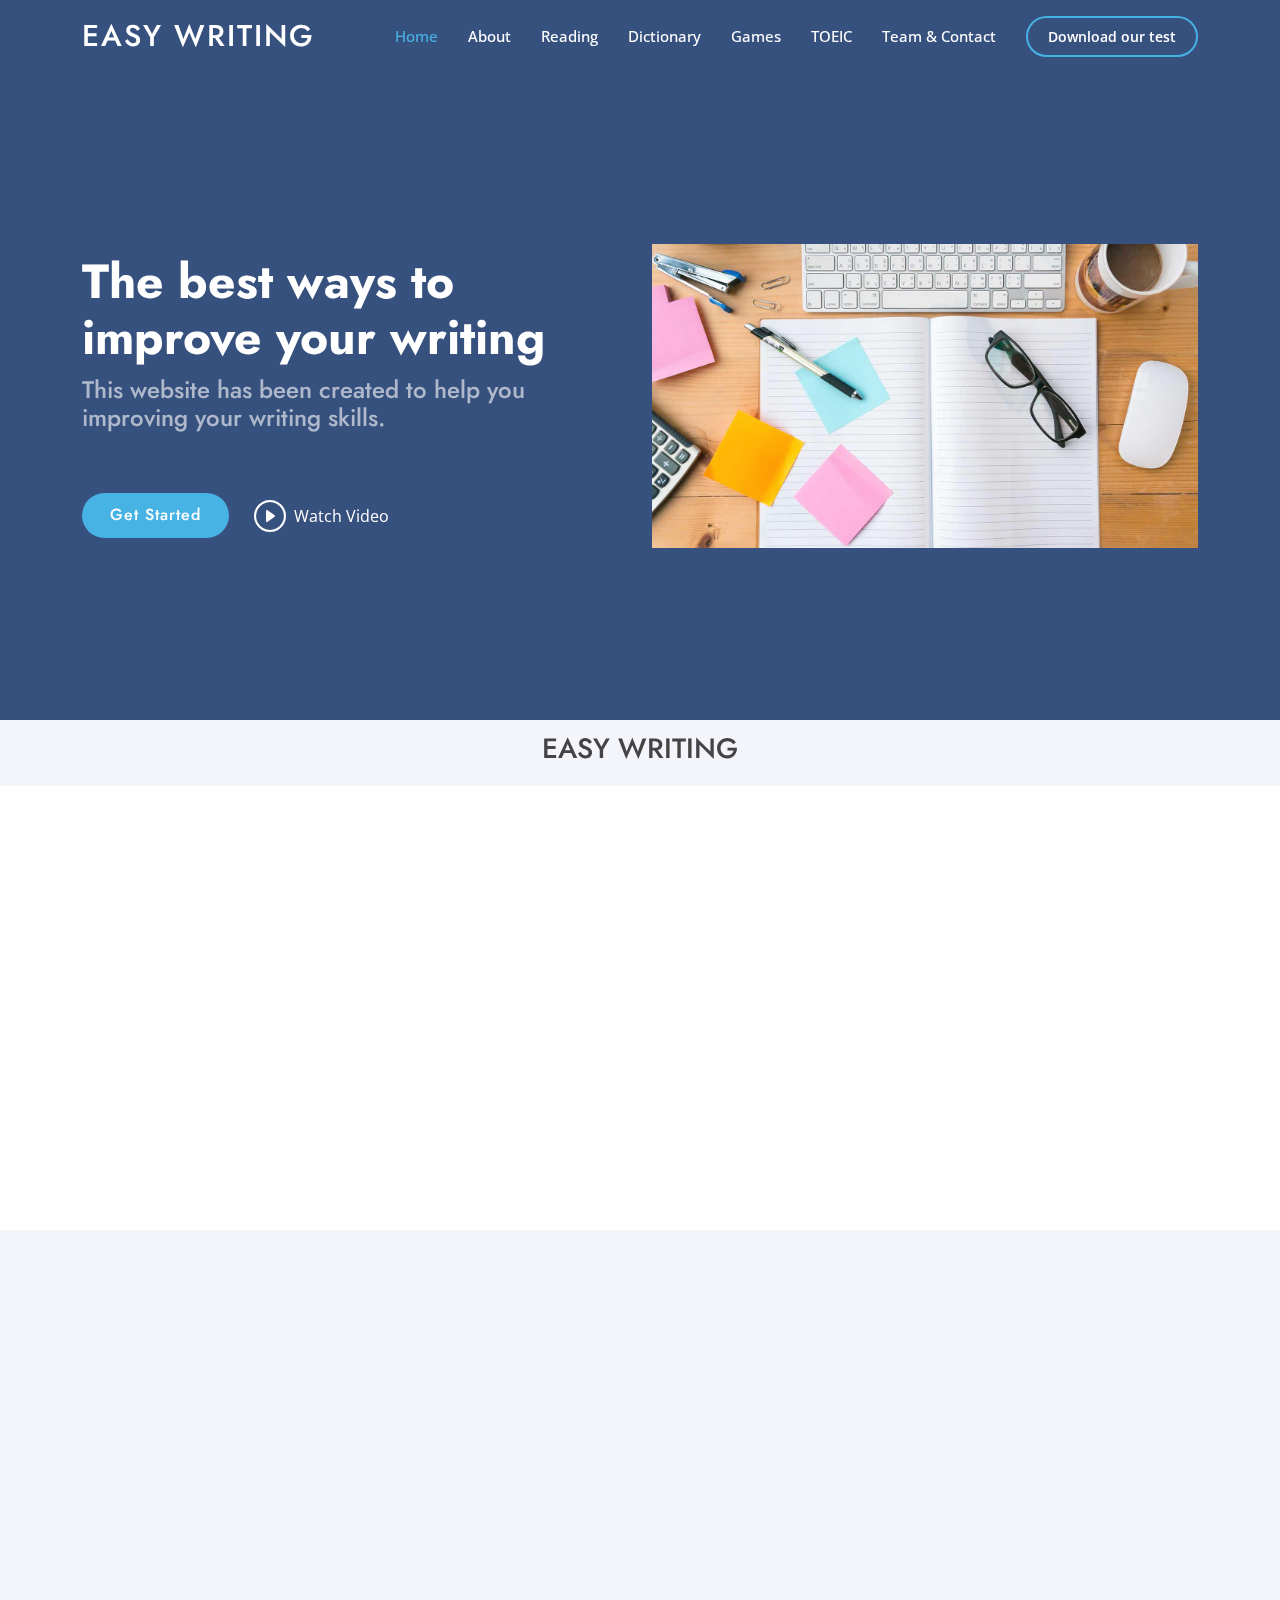
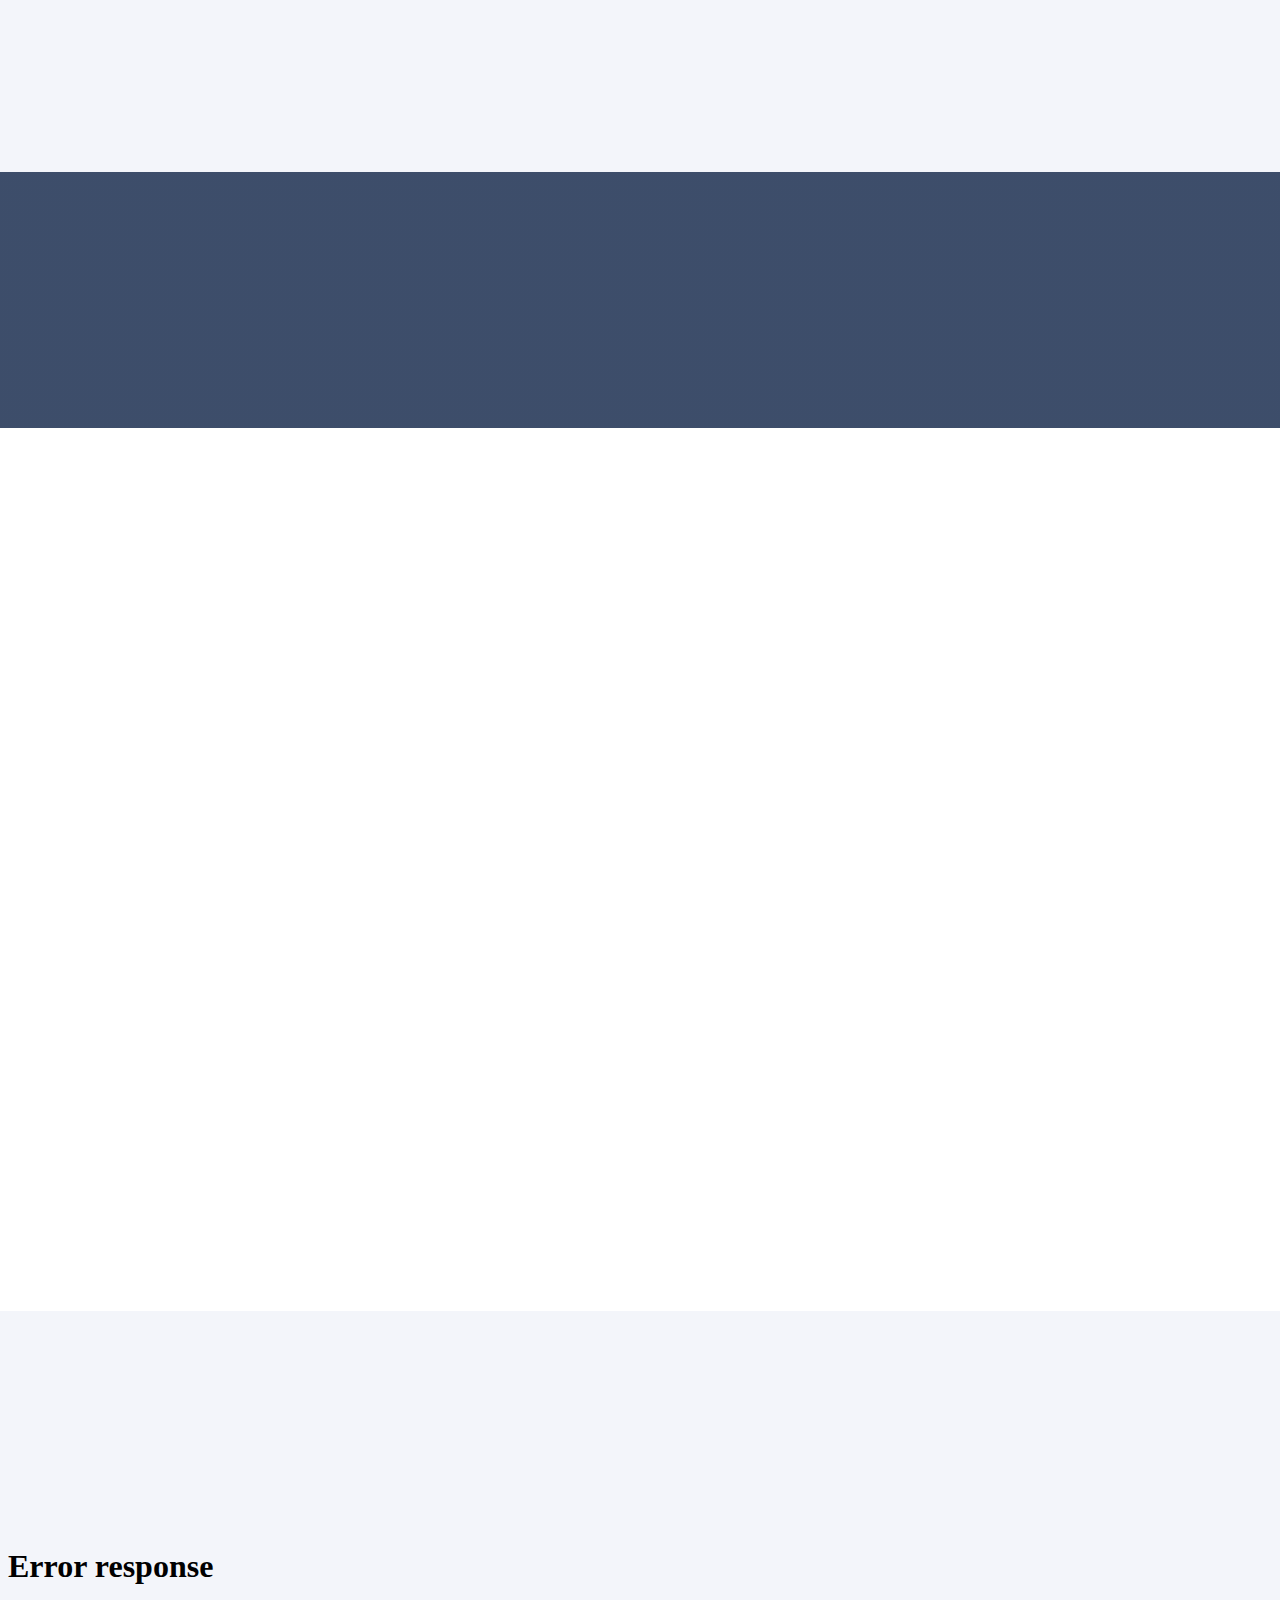
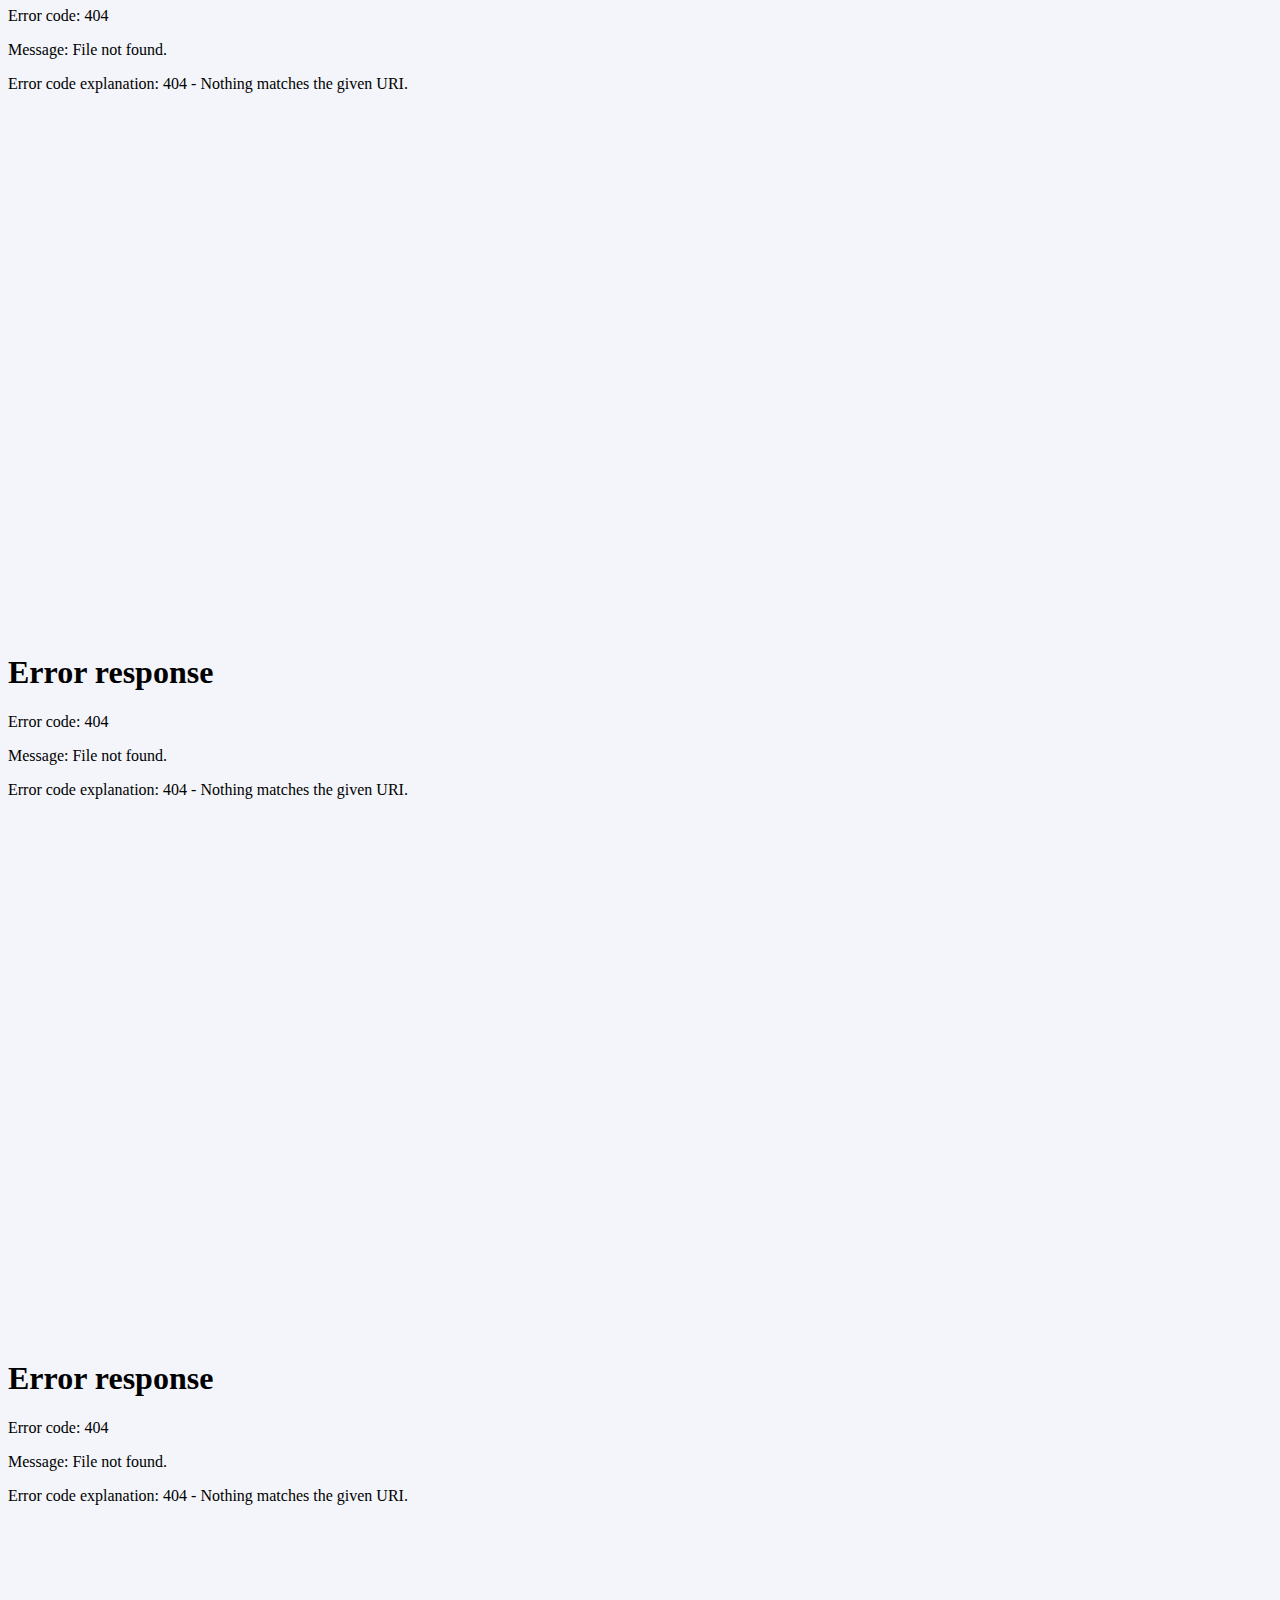
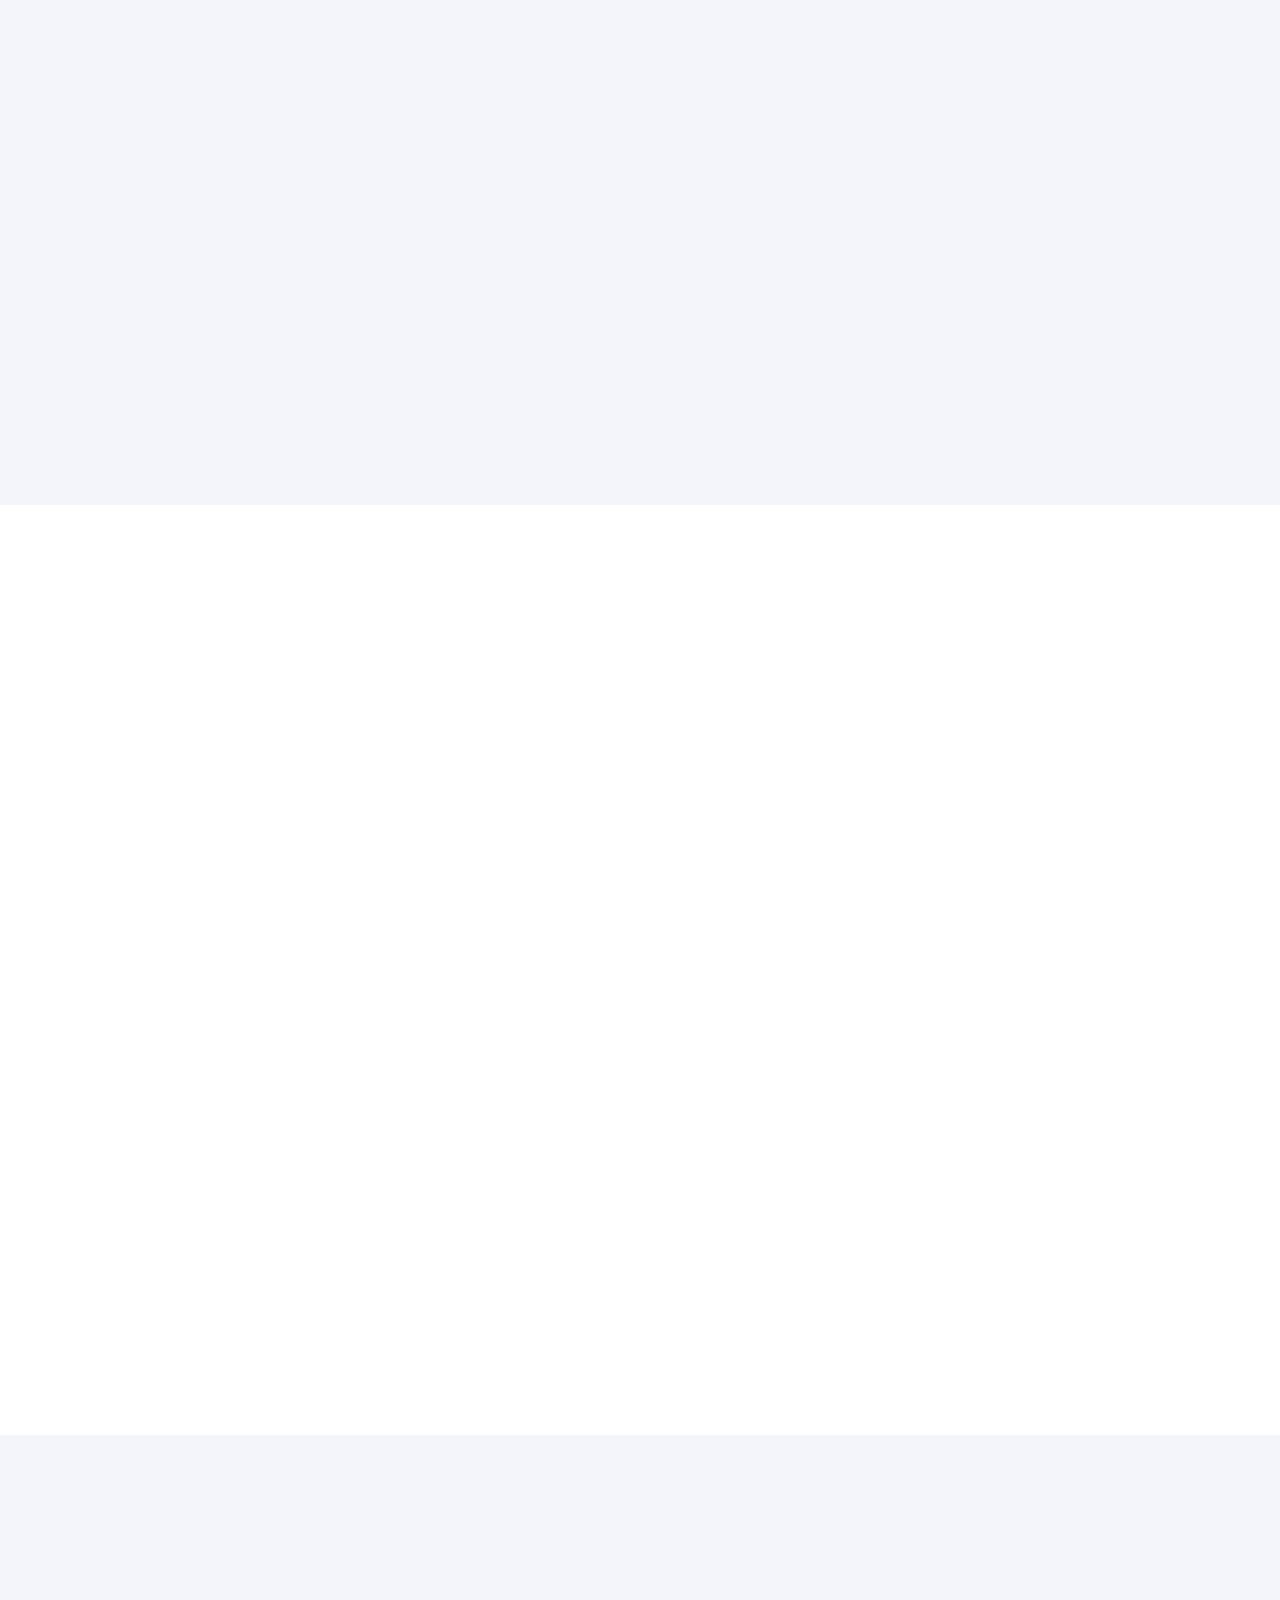
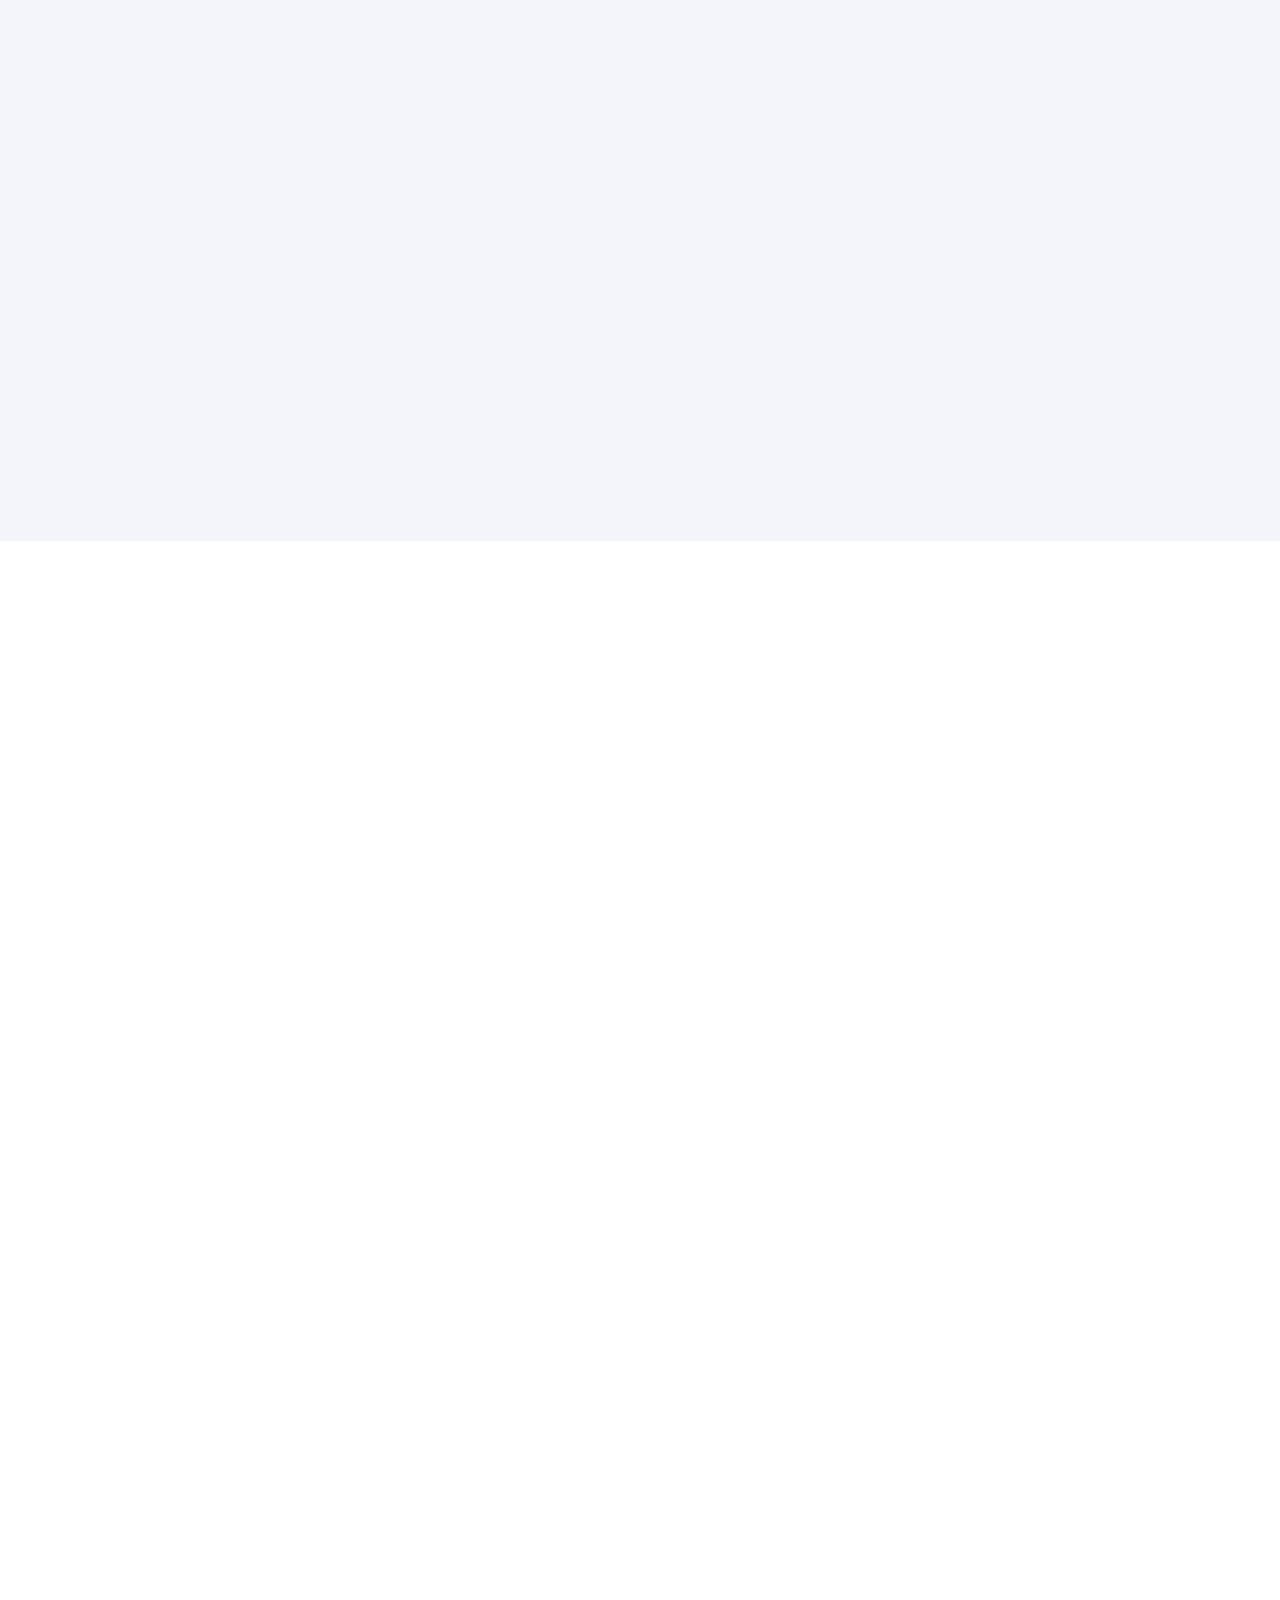
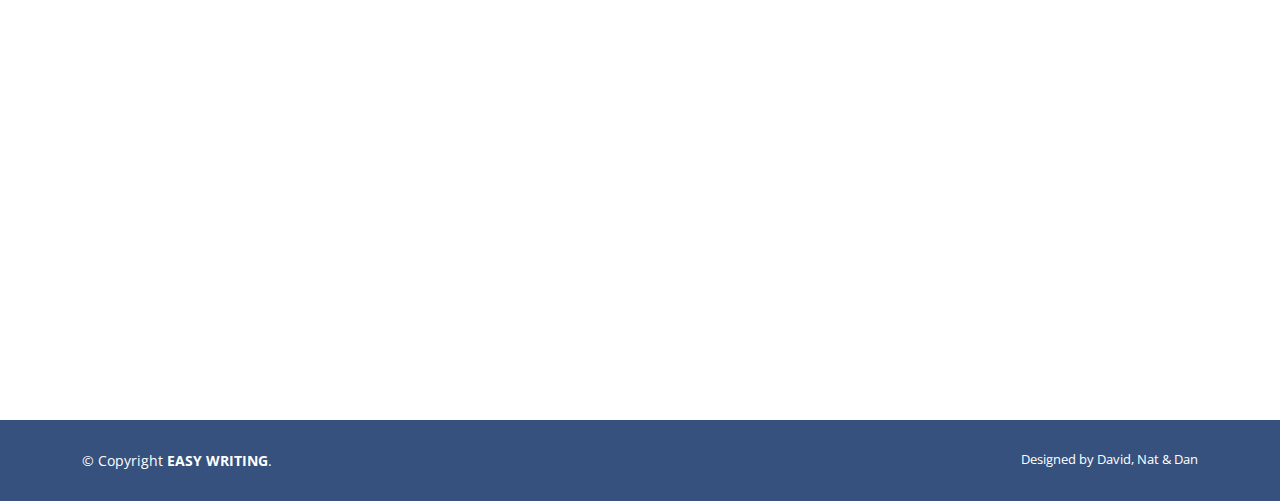
==== commit cf126b31: "Update index.html" ====
--- a/index.html
+++ b/index.html
@@ -617,7 +617,7 @@
                   <div class="member-info">
                     <h4>David Rodríguez</h4>
                     <span>Front End & Data Analyst Specialist</span>
-                    <p>Hey there! I am so pleased to serve you</p>
+                    <p>Failing is how we learn </p>
                     <div class="social">
                       <a href="https://www.facebook.com/davidalexander.rodriguezmelendez.3"><i class="ri-facebook-fill"></i></a>
                       <a href="https://www.instagram.com/davidro_075/"><i class="ri-instagram-fill"></i></a>
@@ -633,7 +633,7 @@
                   <div class="member-info">
                     <h4>Fernando Molina</h4>
                     <span>Data Analyst Specialist</span>
-                    <p>Data Analyst Specialist</p>
+                    <p> Dicipline is the key to succed </p>
                     <div class="social">
                       <a href="https://www.linkedin.com/in/danielm0lina"> <i class="ri-linkedin-fill"></i> </a>
                     </div>
@@ -816,4 +816,4 @@
 
 </body>
 
-</html>+</html>
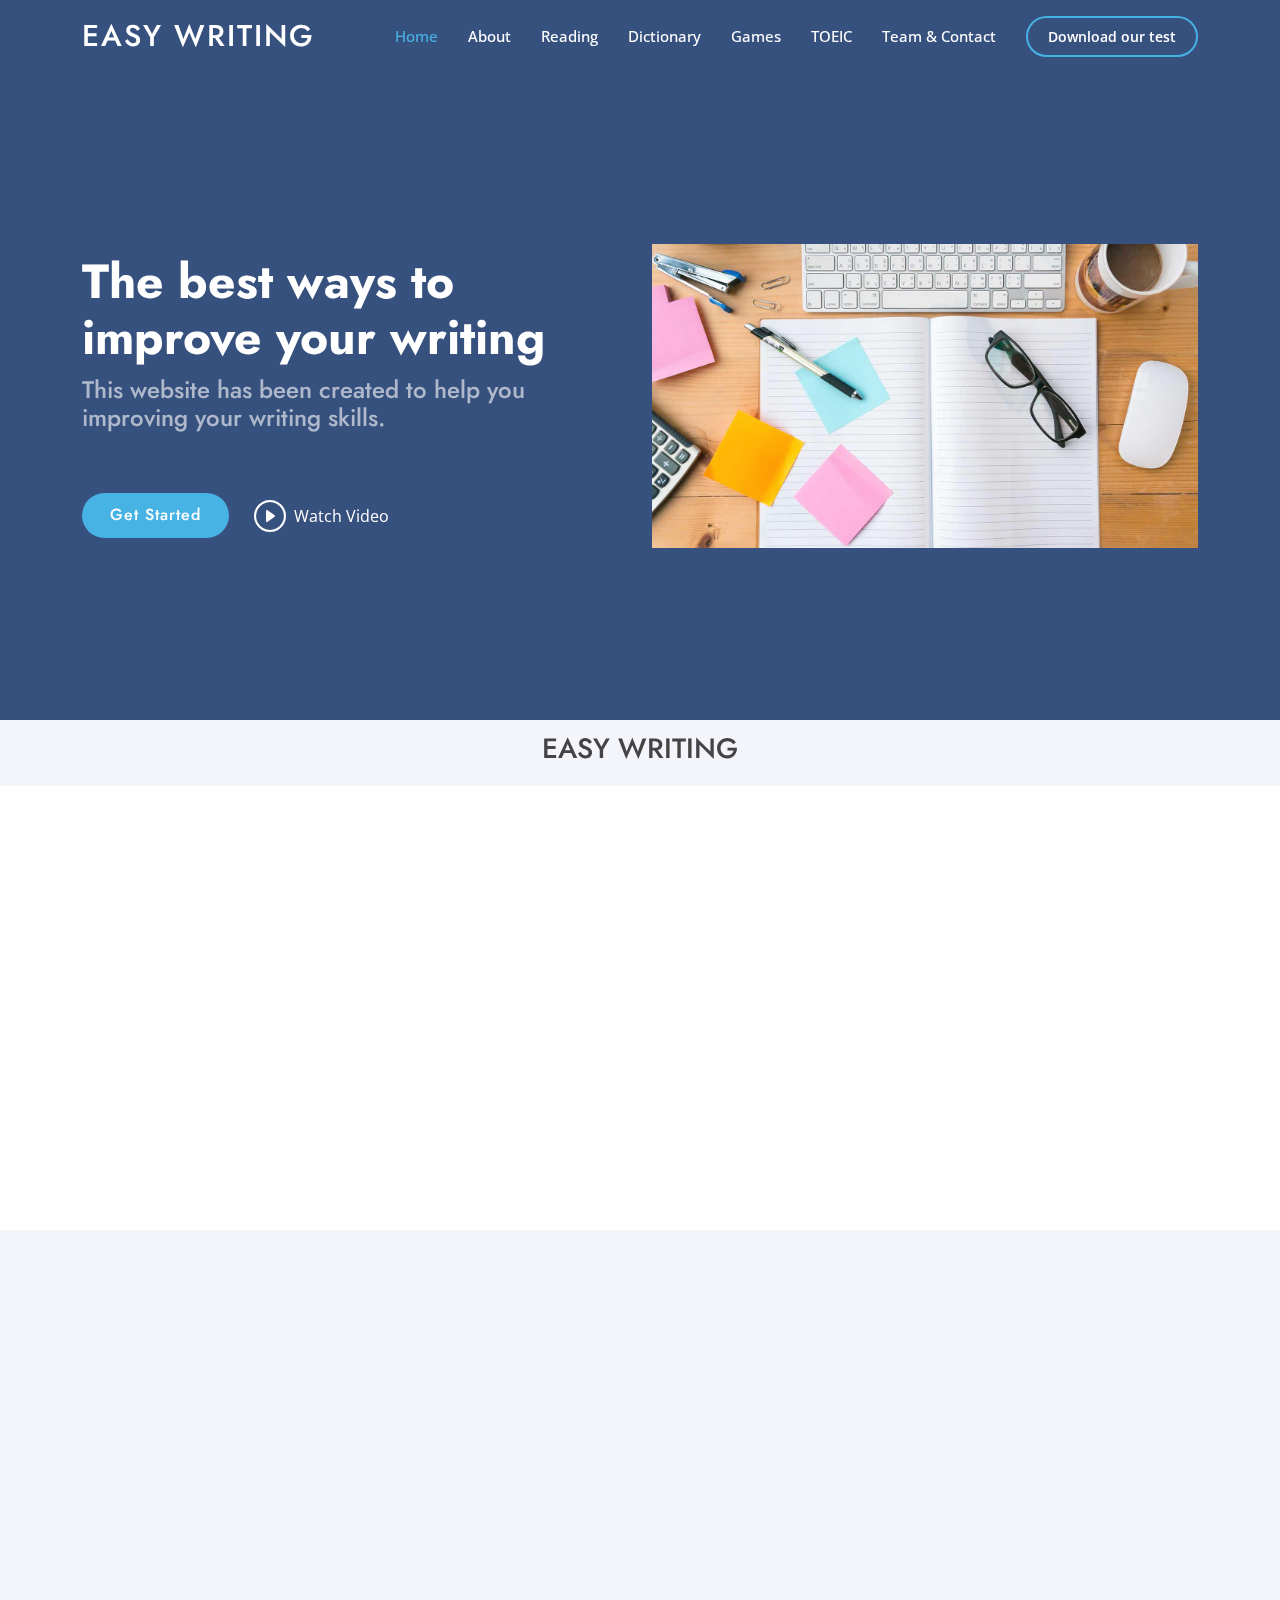
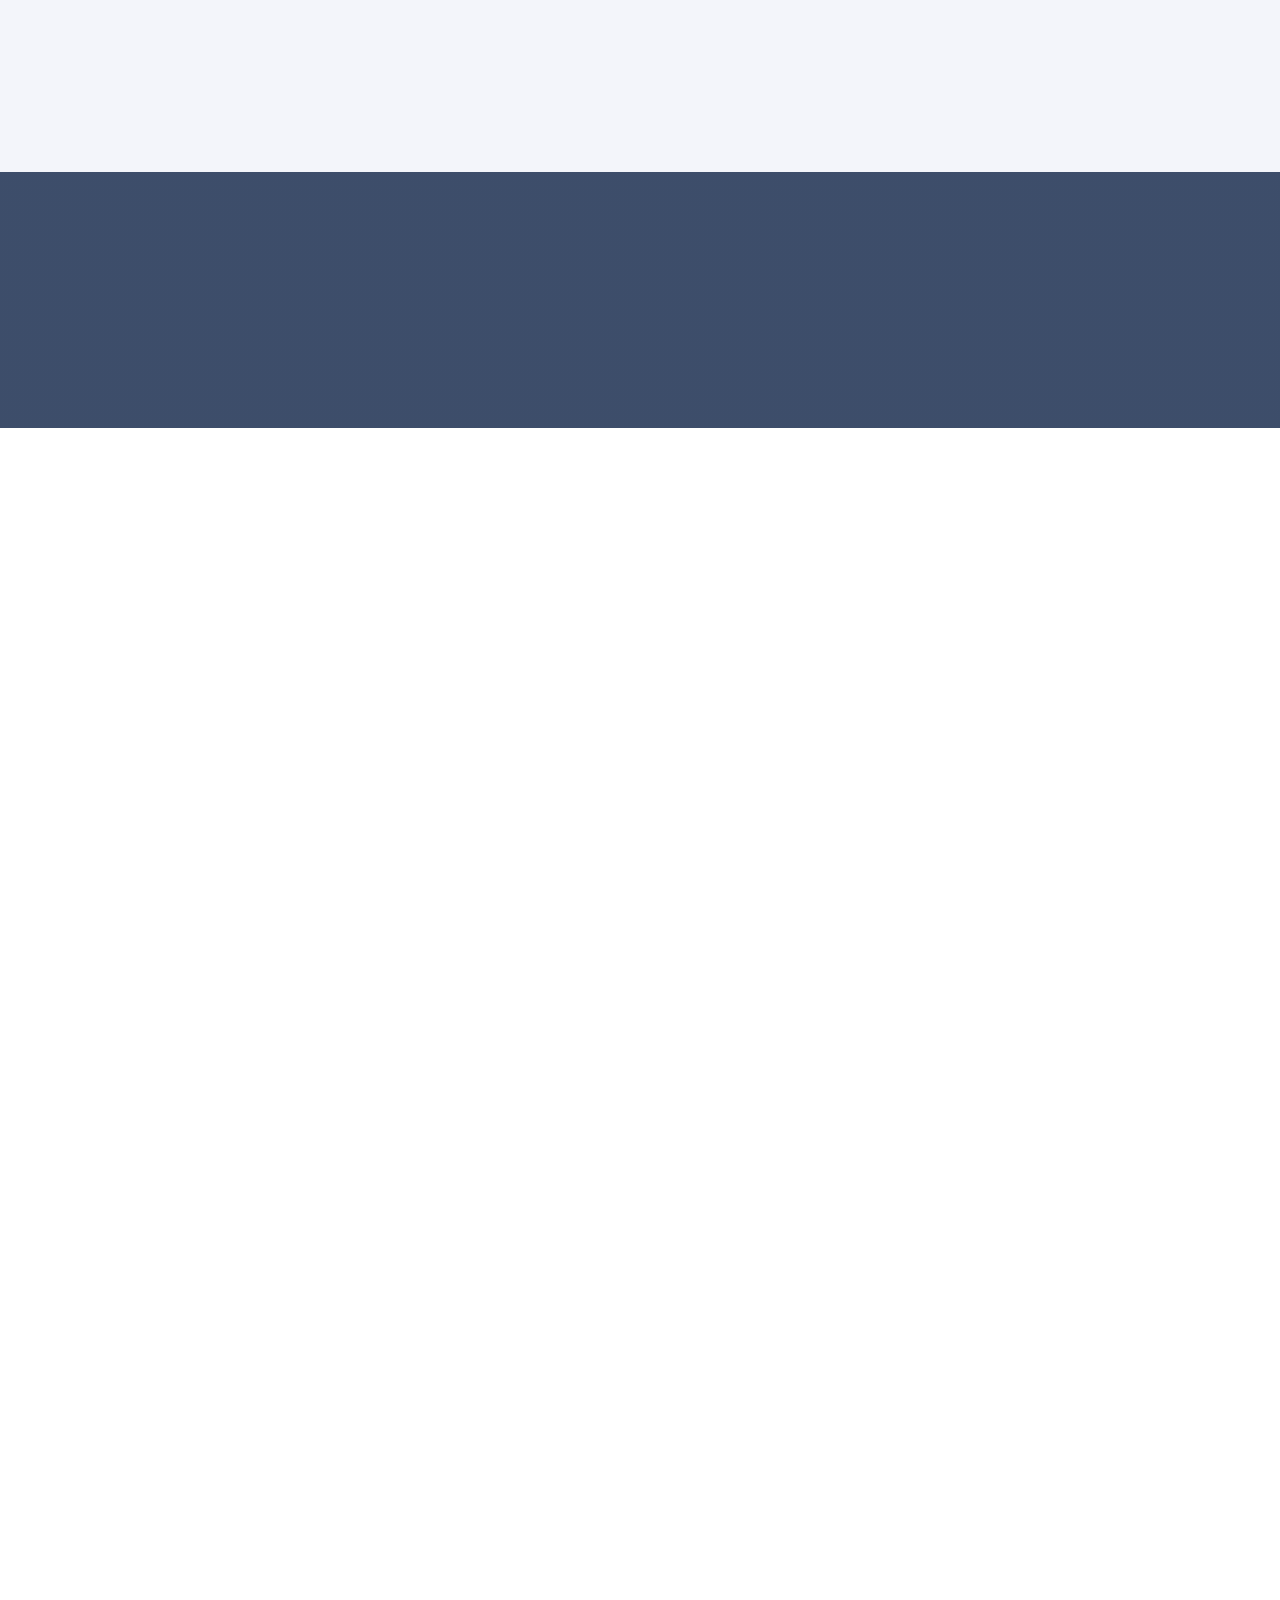
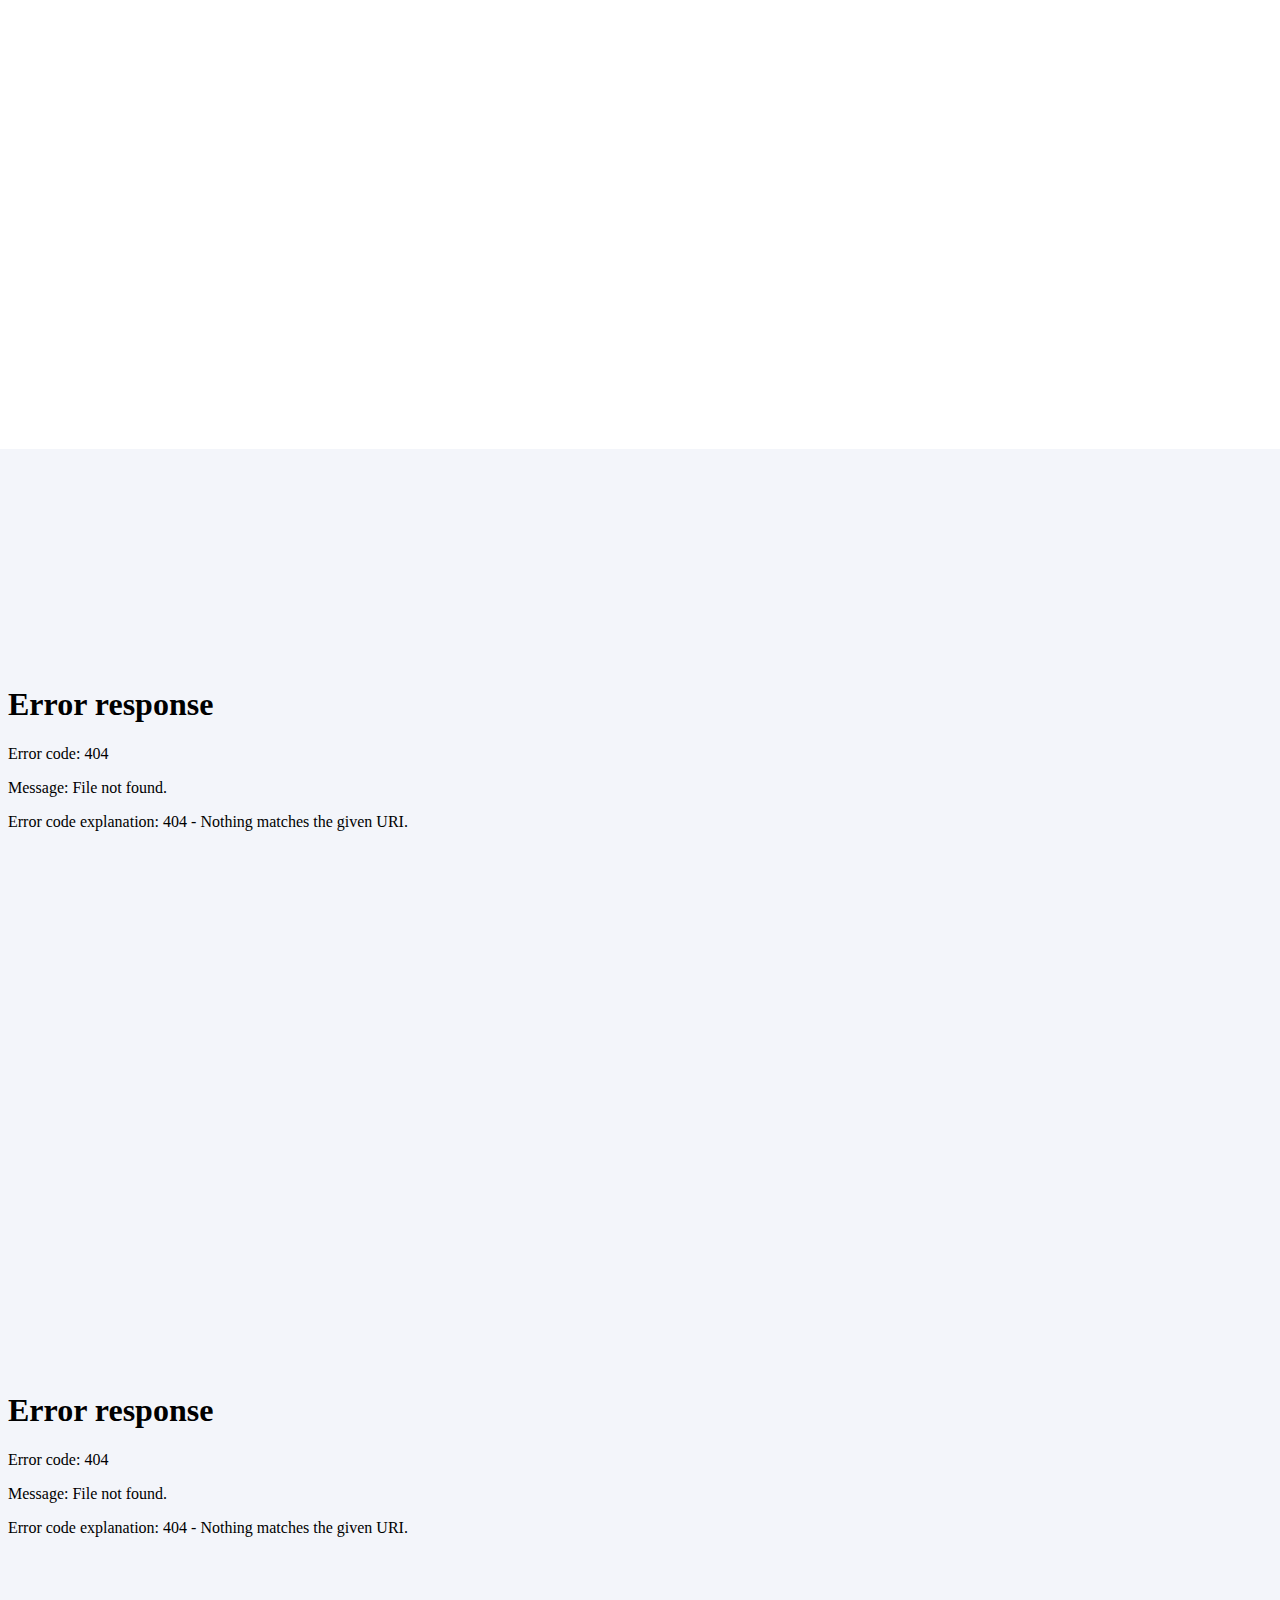
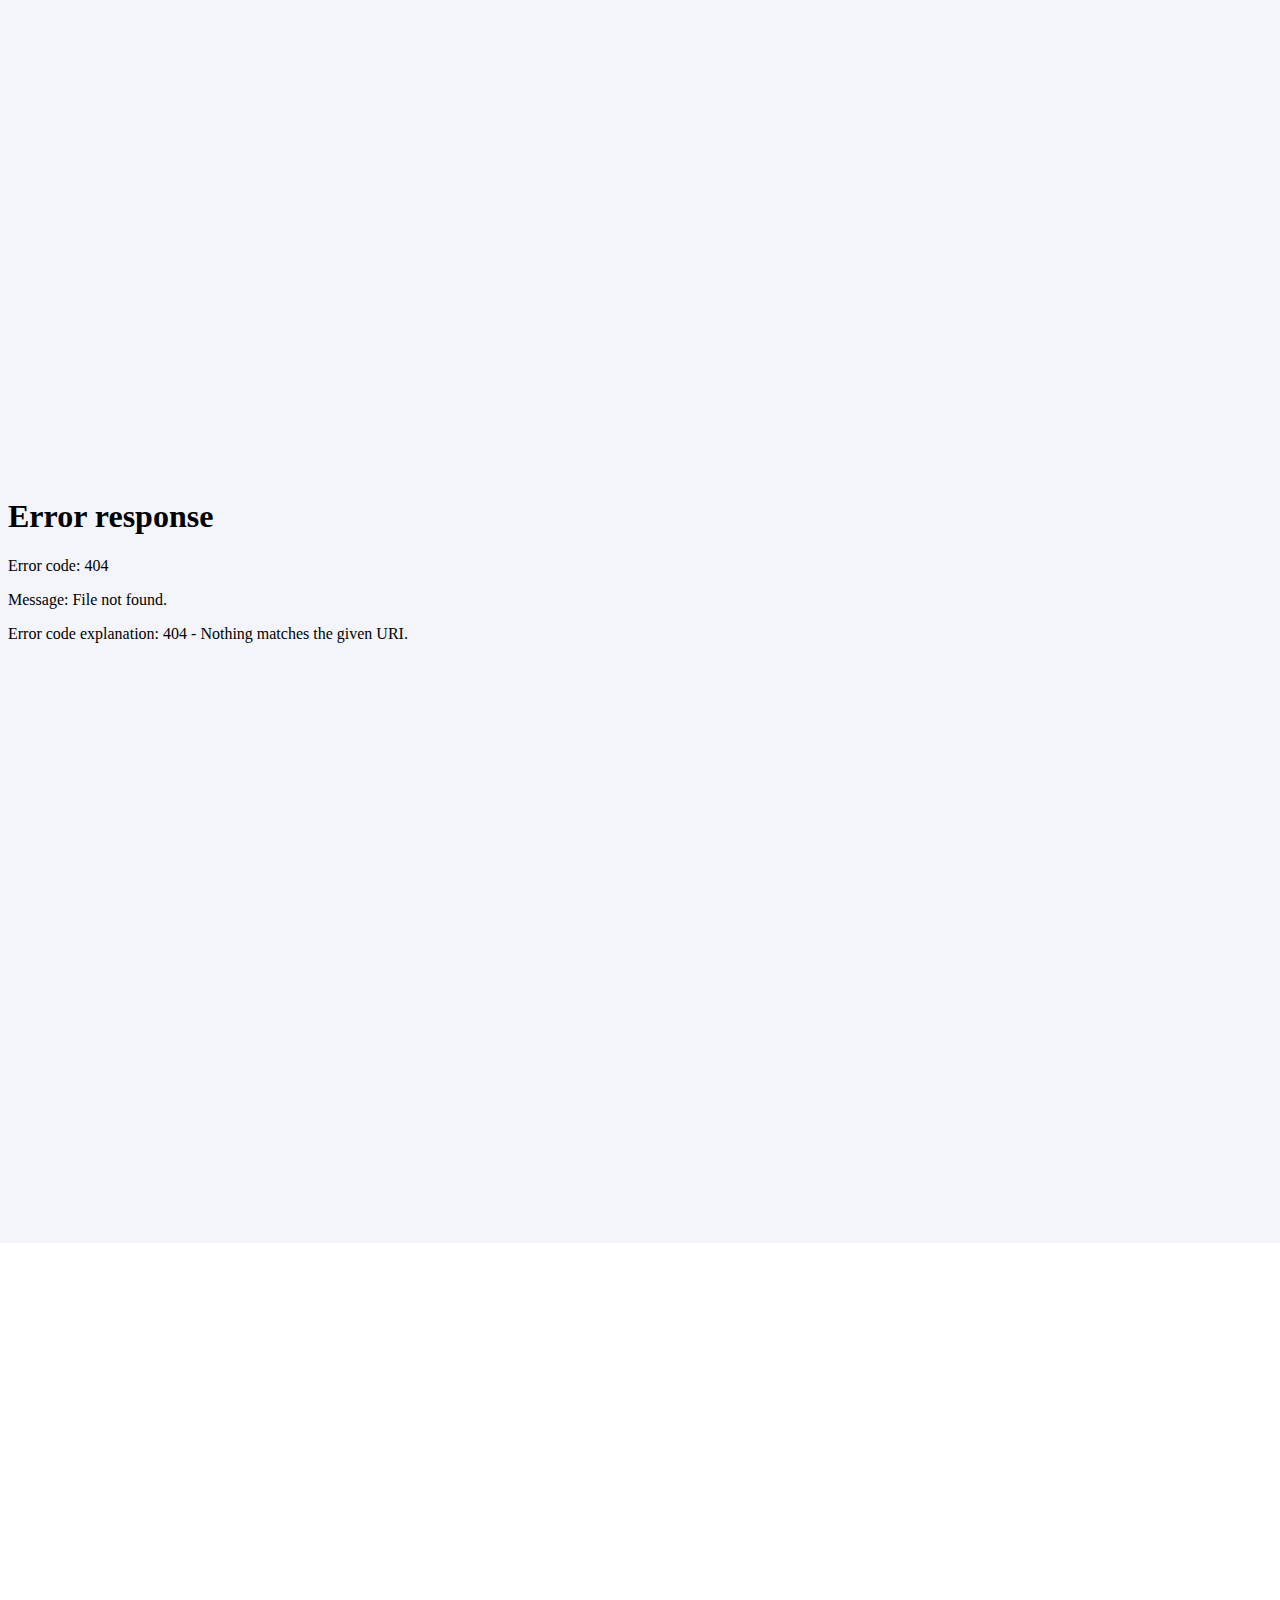
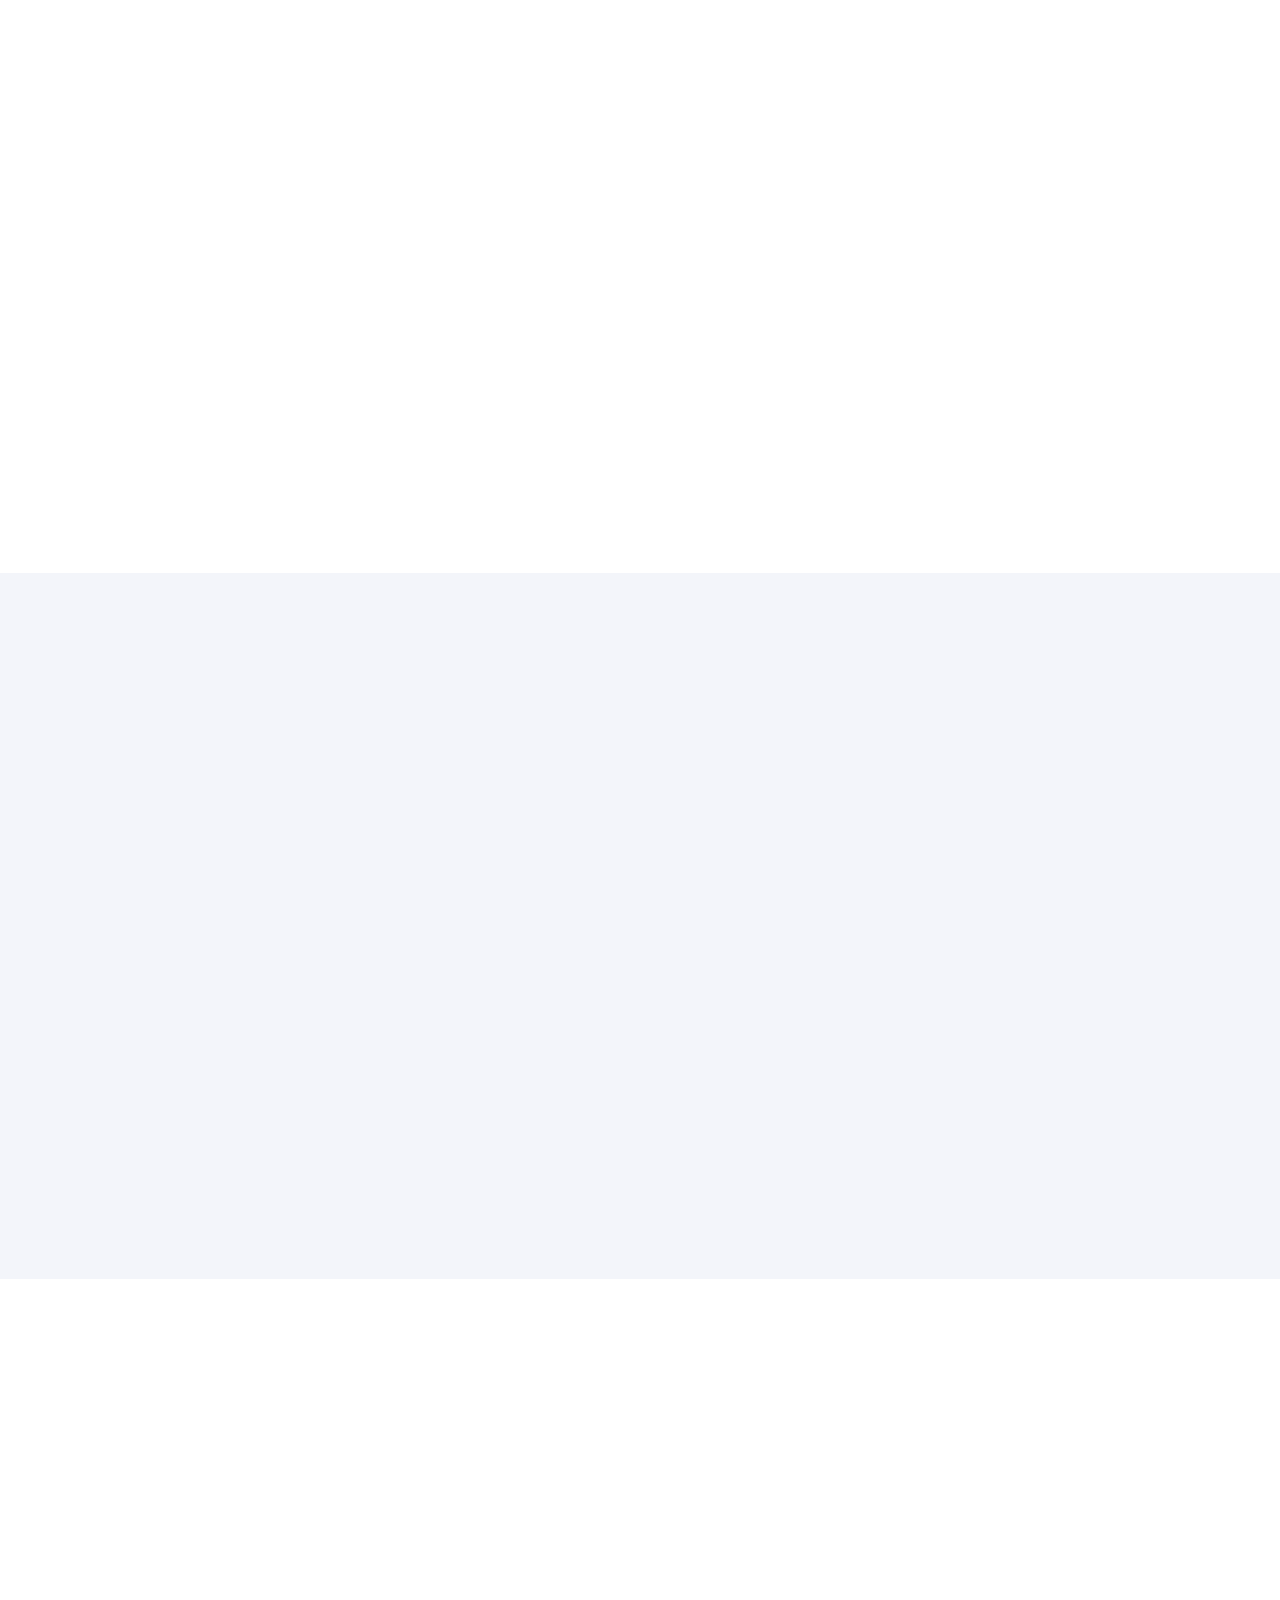
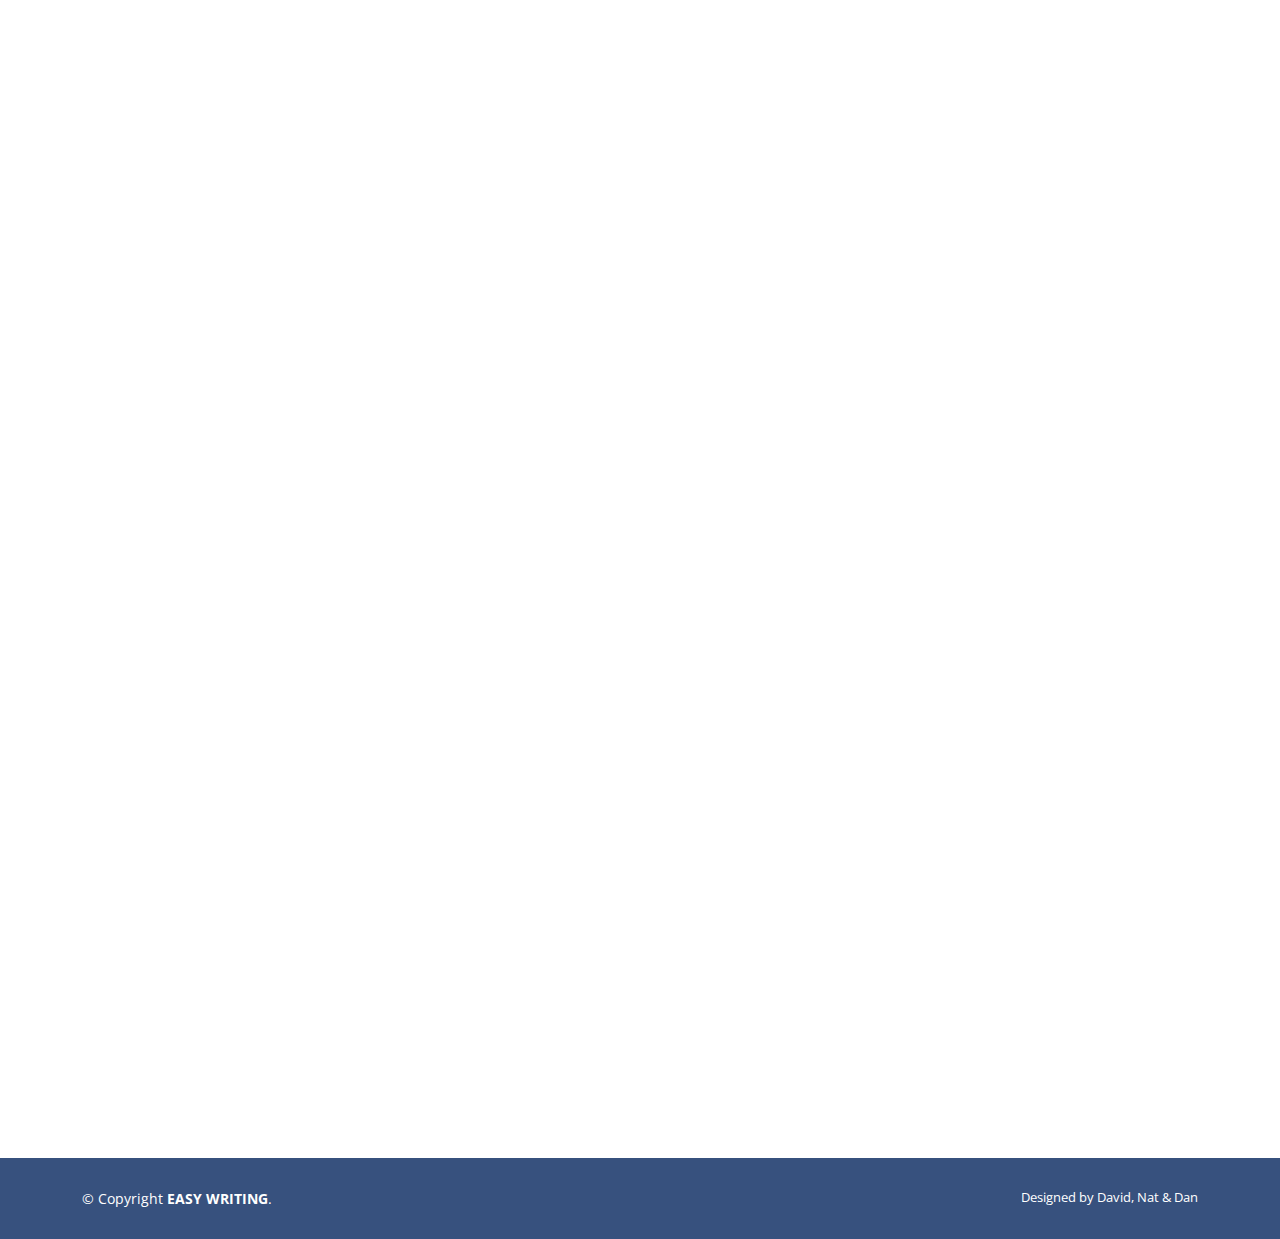
==== commit eb7c53e9: "updated site" ====
--- a/index.html
+++ b/index.html
@@ -422,6 +422,15 @@
 
         <div class="dictionary">
           <iframe src="../Arsha/Dictionary/index.html" width="1100px" height="600px"></iframe>
+        </div>
+
+        <div class="section-title">
+          <h2>Translator</h2>
+          <p>This is our Translator, you can select the language available, and then you type what you want to transtalate and click the blue buttom</p>
+        </div>
+
+        <div class="dictionary">
+          <iframe src="../Arsha/Language Translator App in JavaScript/Language Translator App in JavaScript/index.html" width="1100px" height="600px"></iframe>
         </div>
 
       </div>
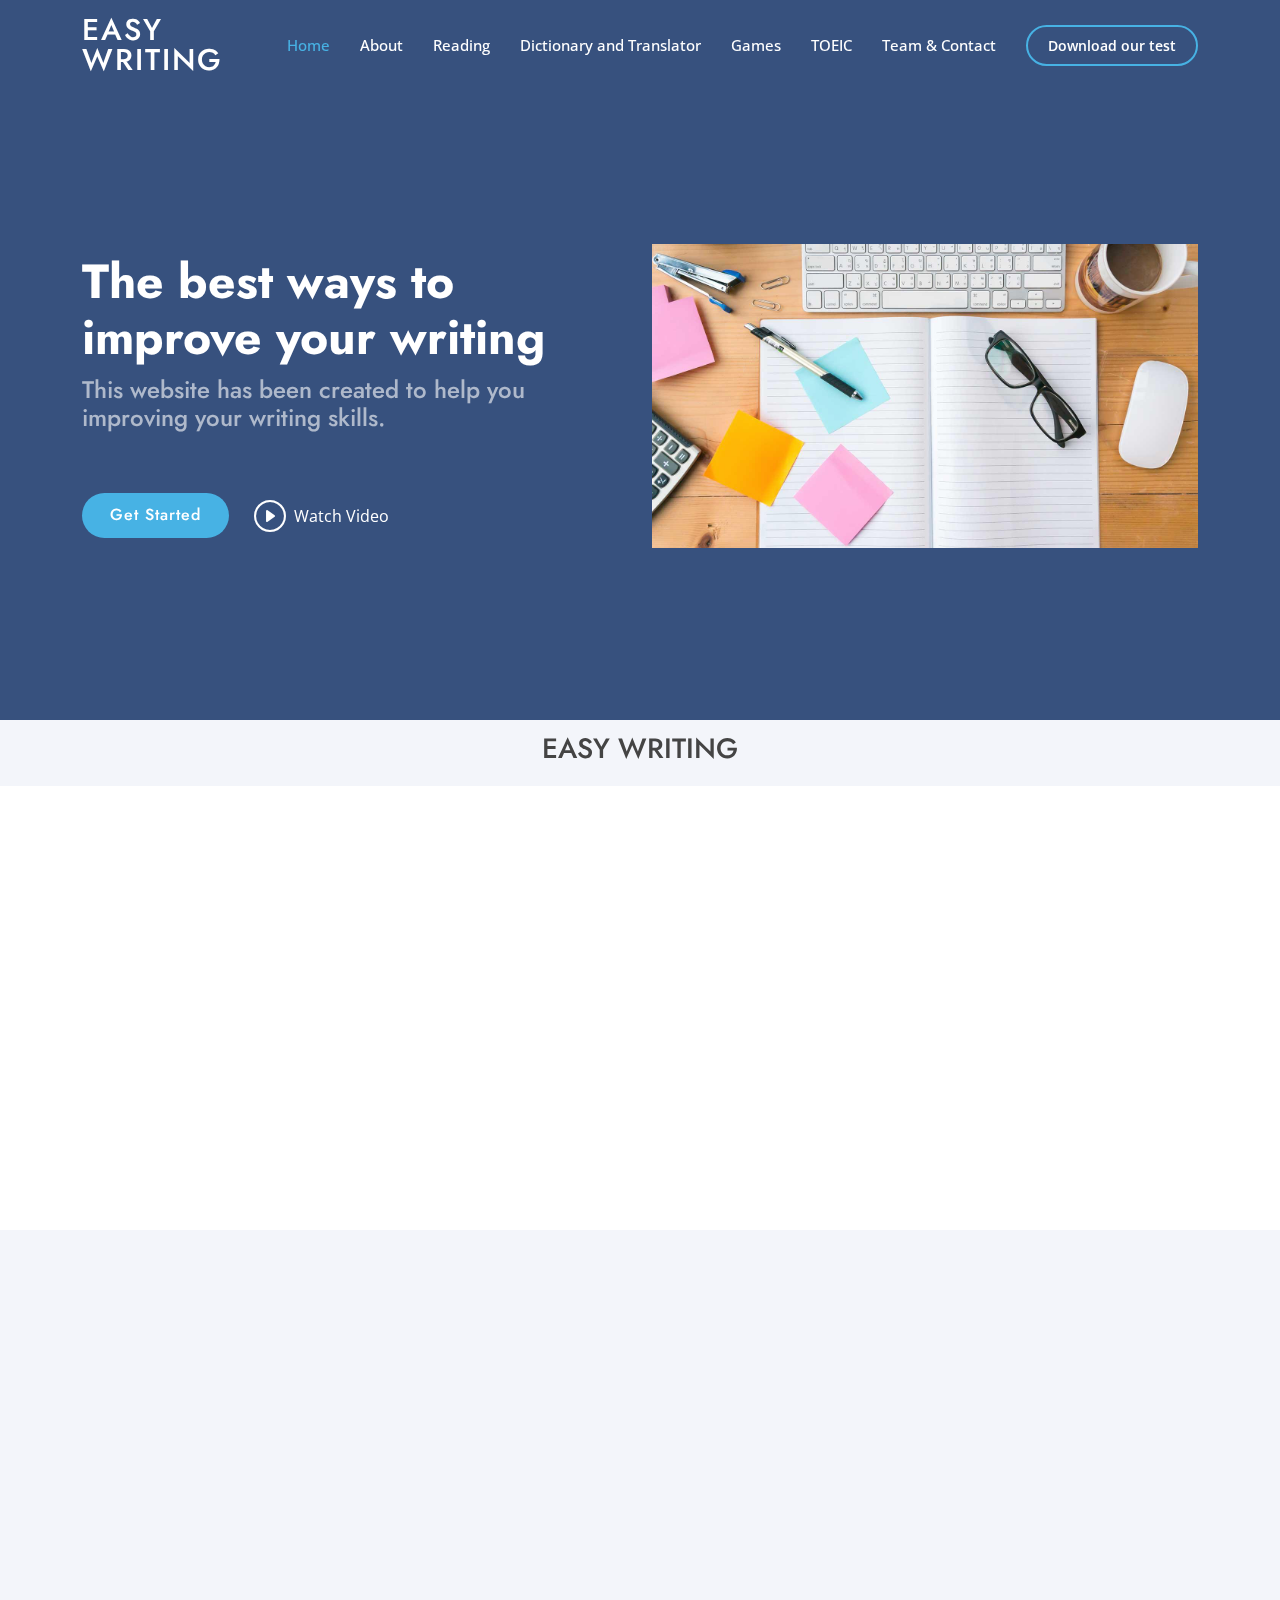
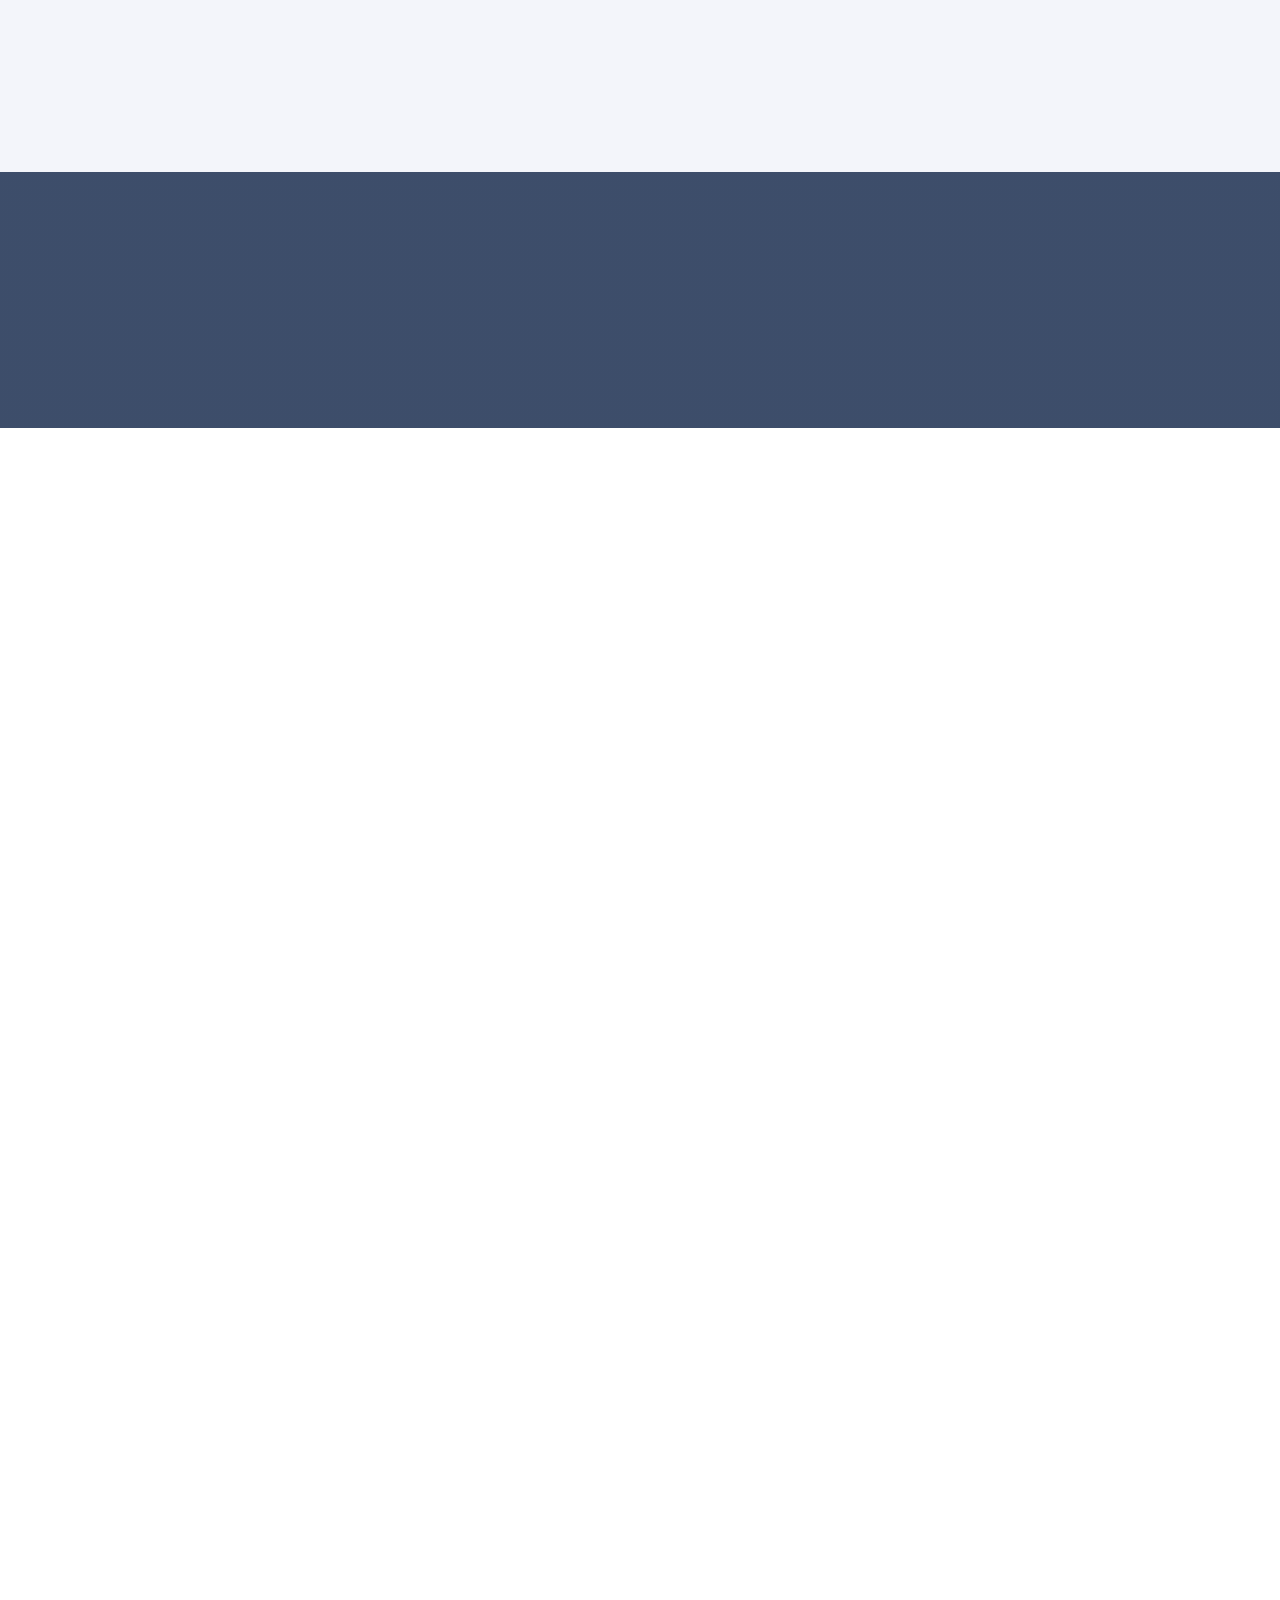
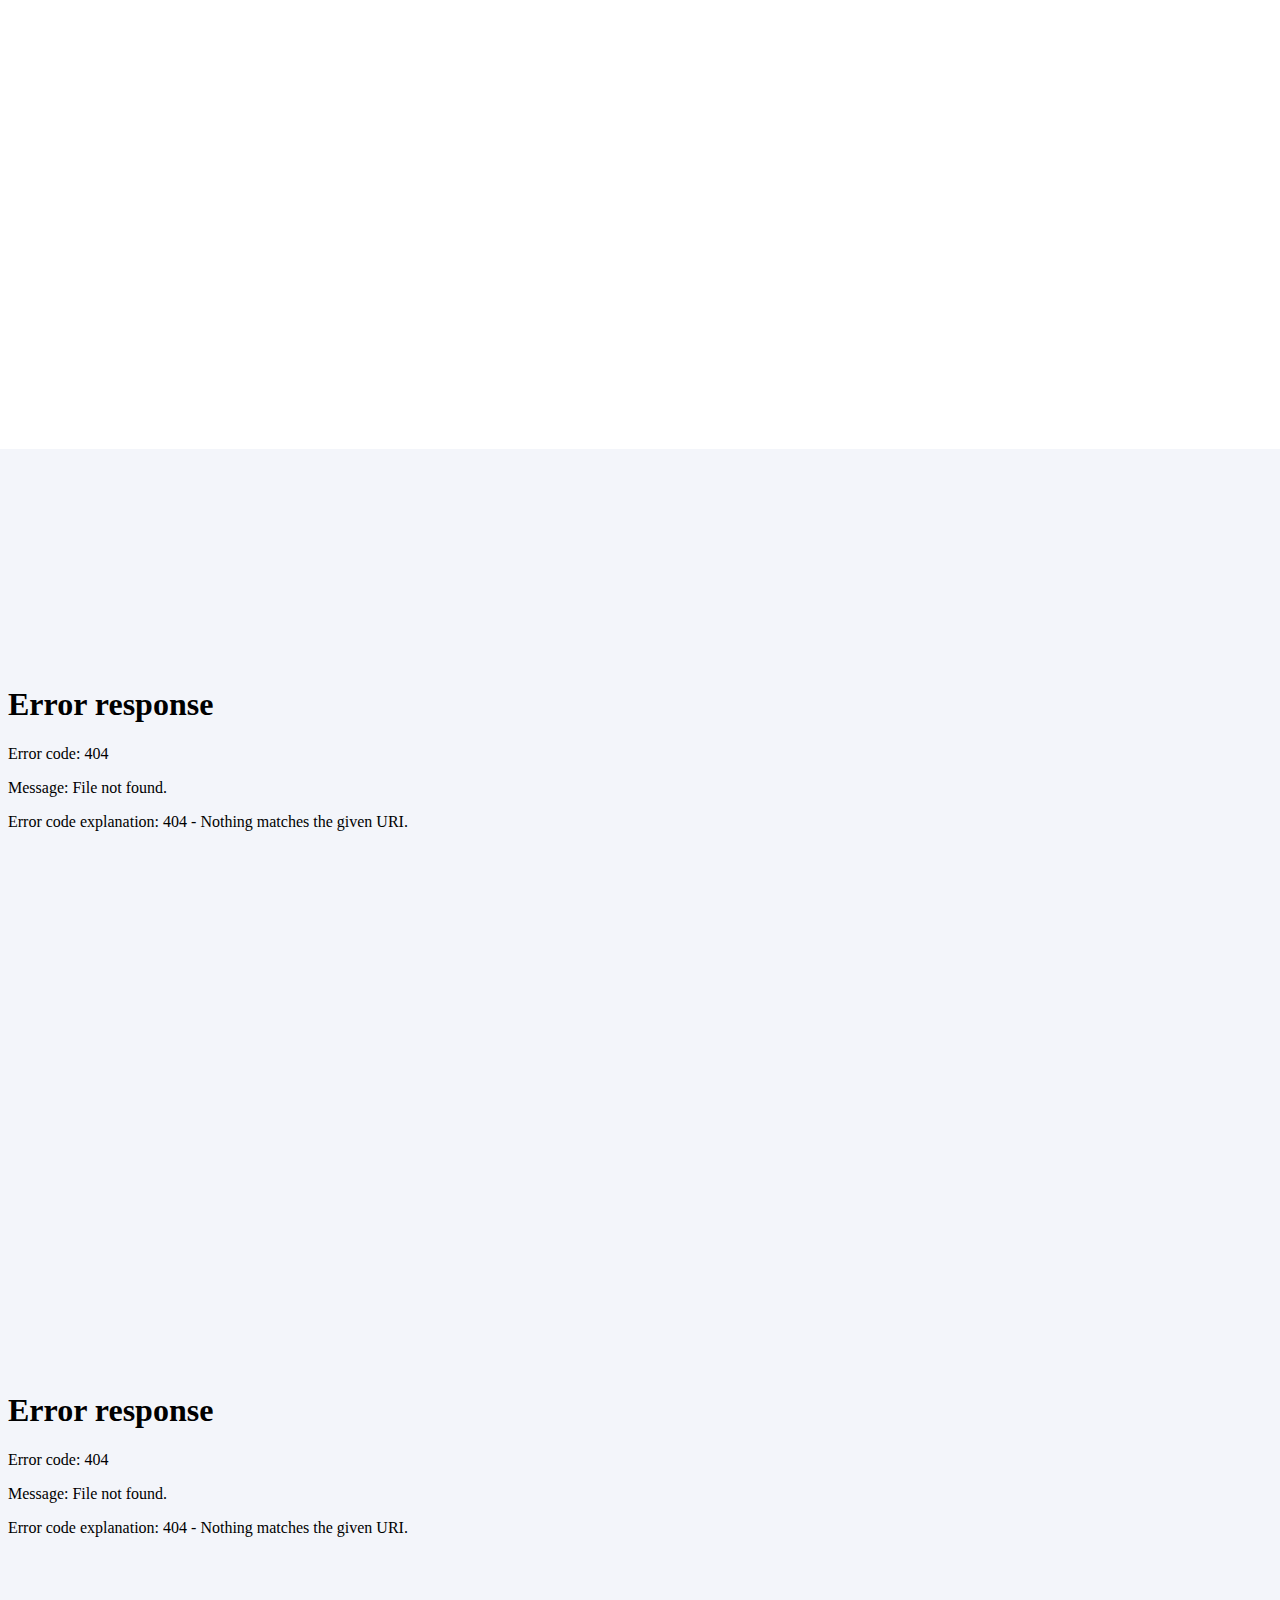
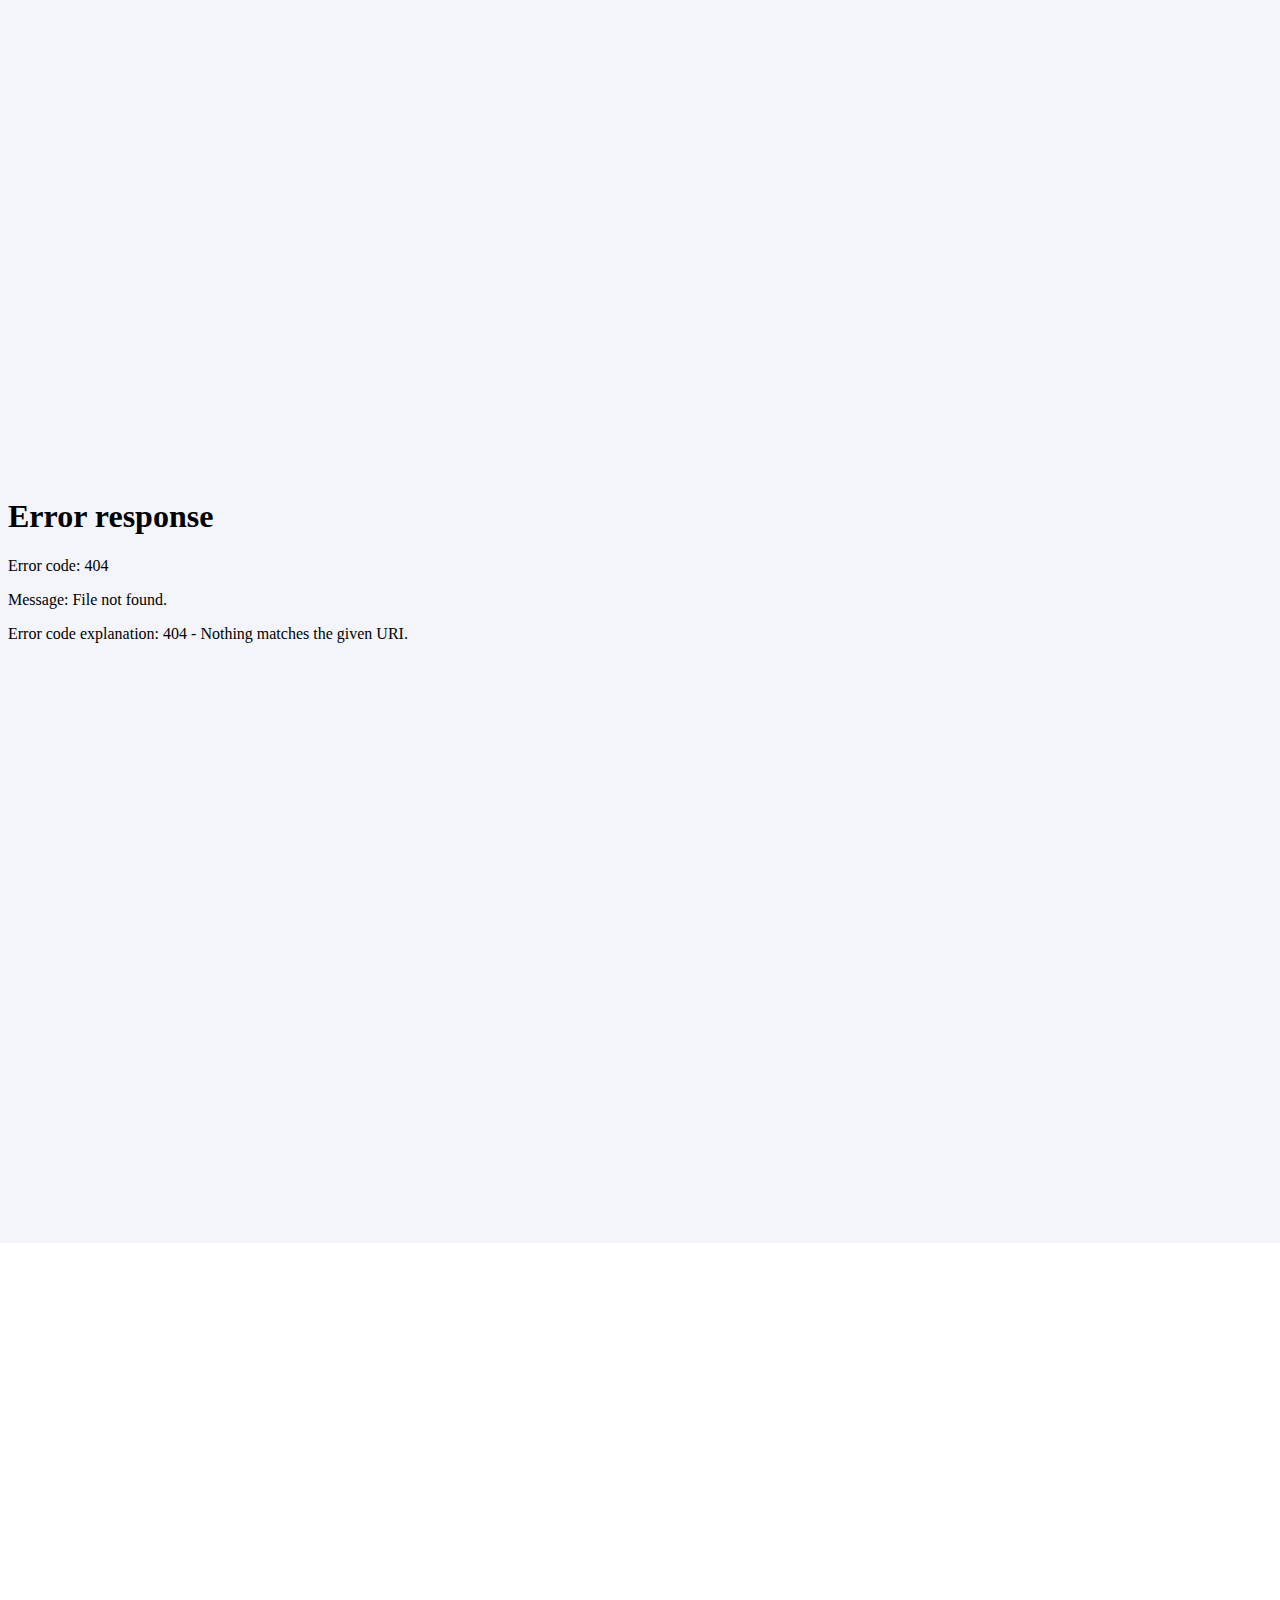
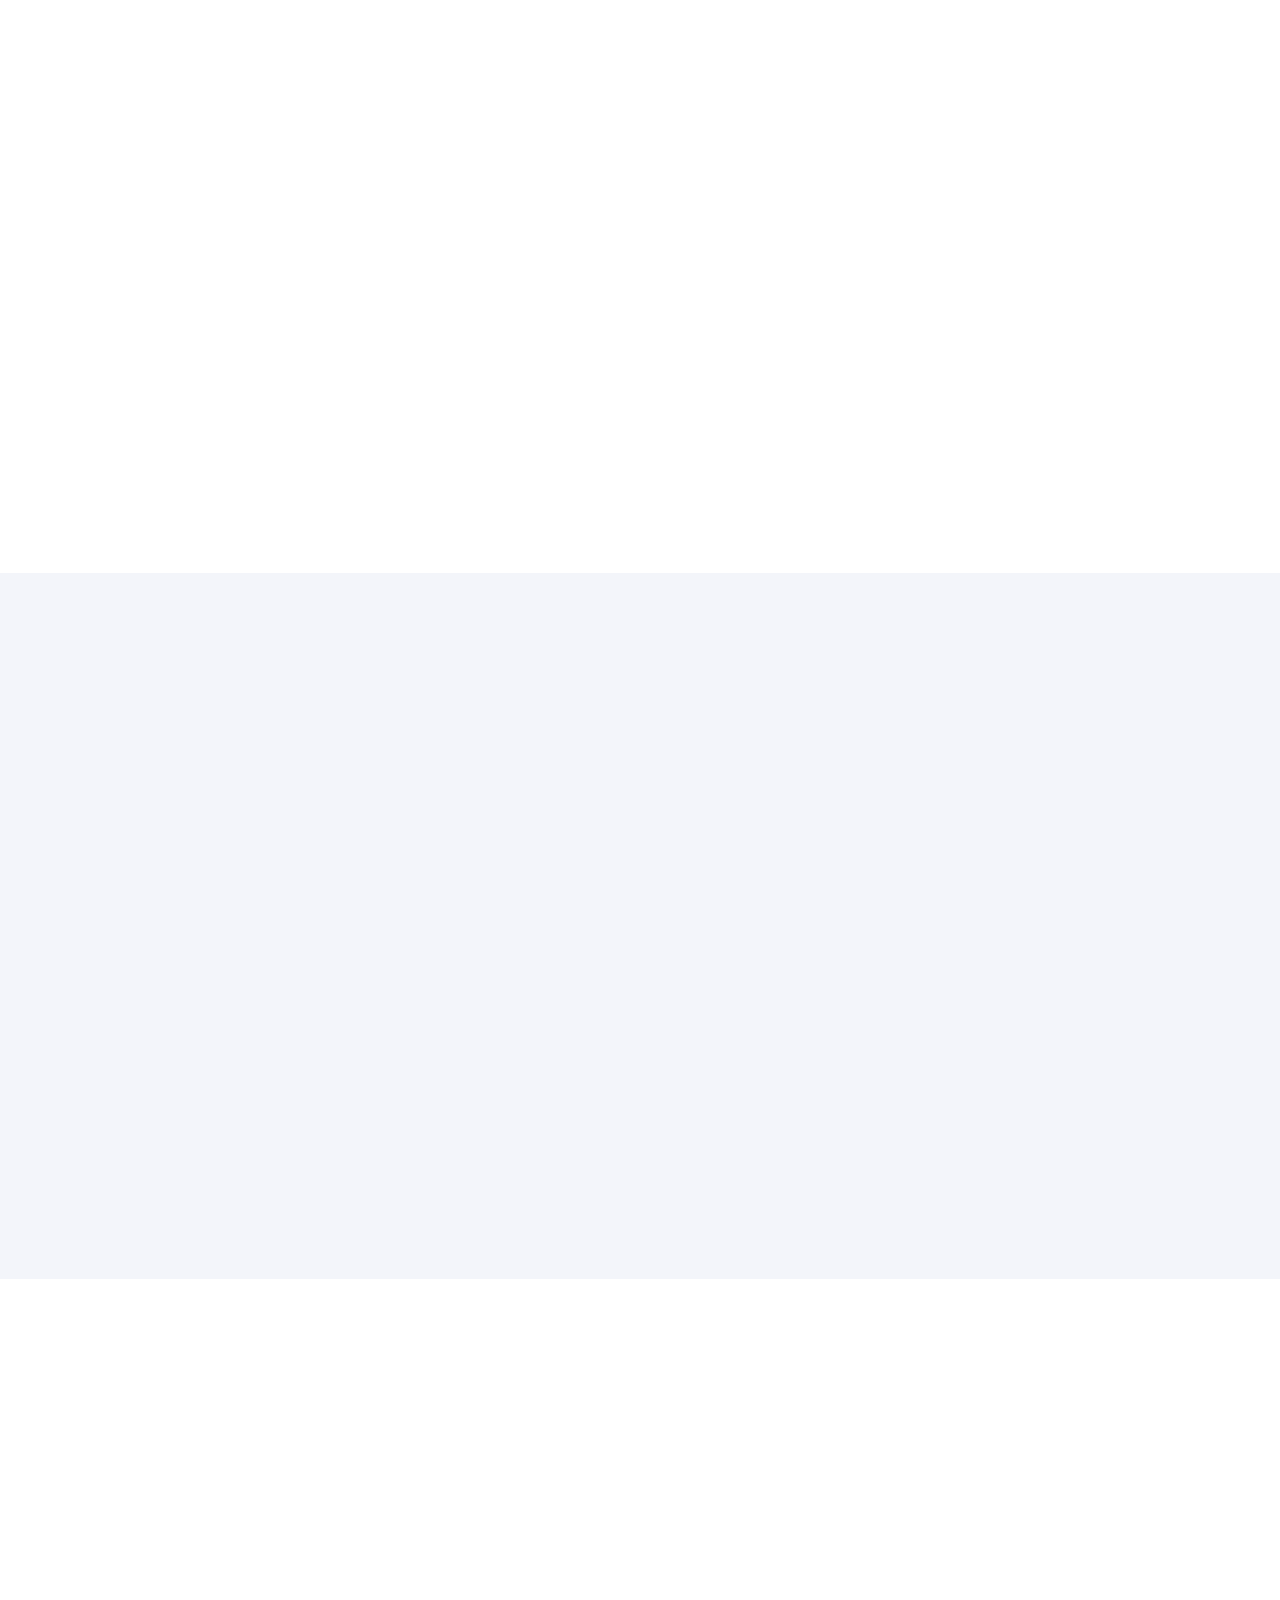
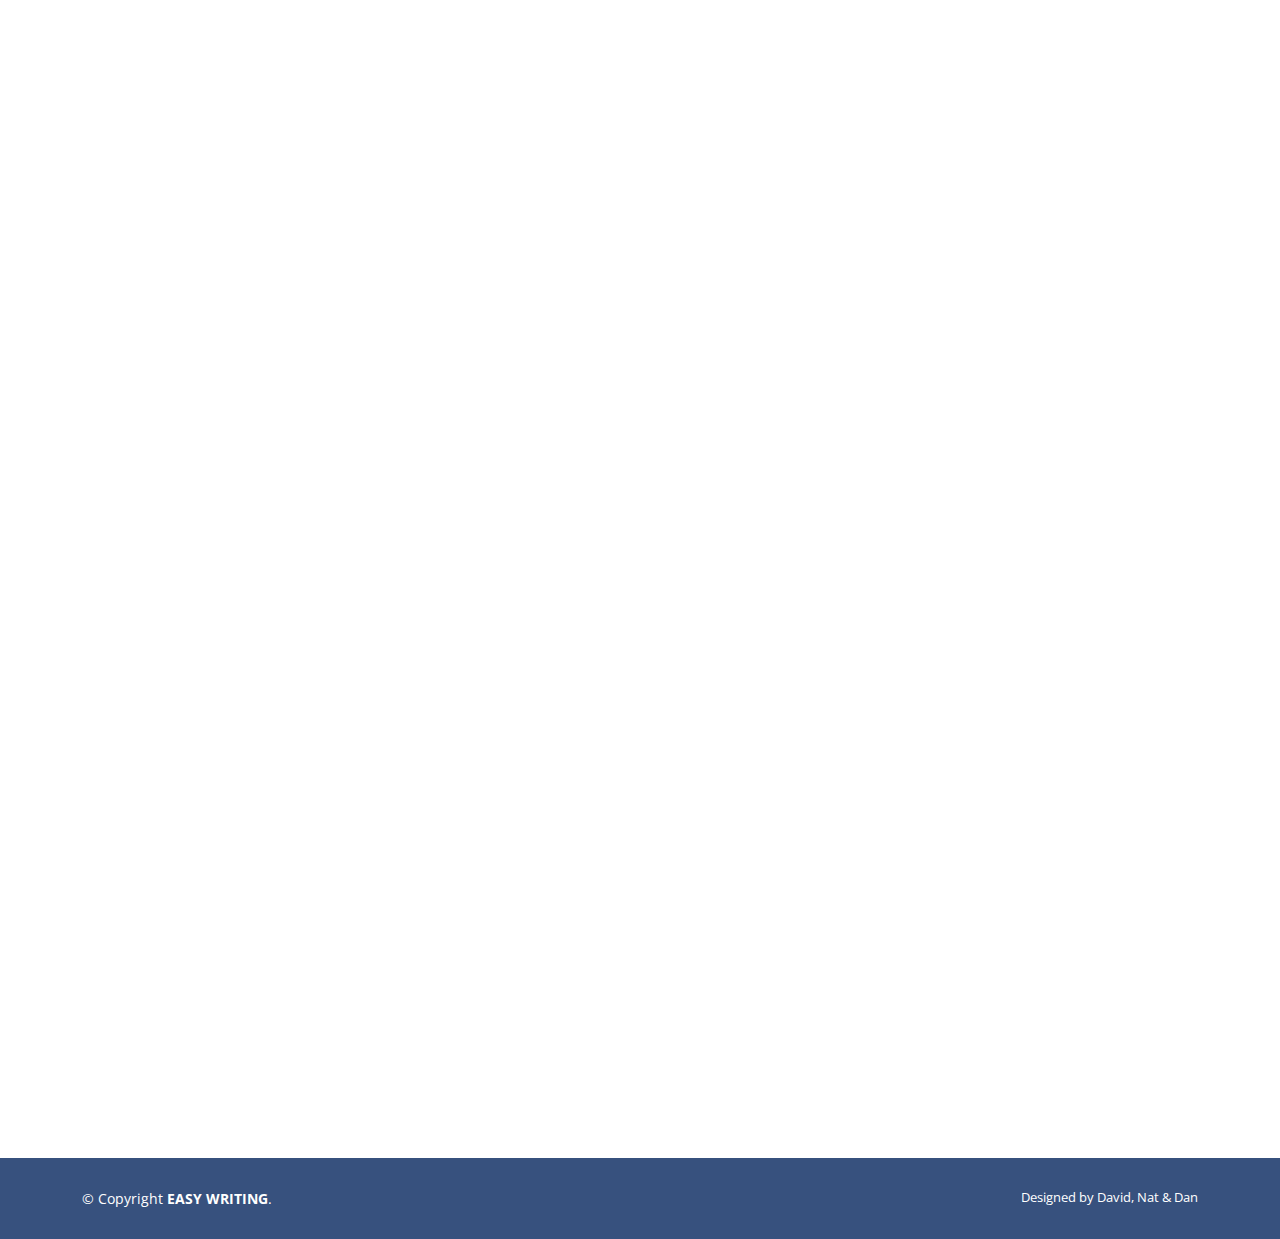
==== commit 3ed789e4: "another update" ====
--- a/index.html
+++ b/index.html
@@ -51,7 +51,7 @@
           <li><a class="nav-link scrollto active" href="#hero">Home</a></li>
           <li><a class="nav-link scrollto" href="#about">About</a></li>
           <li><a class="nav-link scrollto" href="#services">Reading</a></li>
-          <li><a class="nav-link   scrollto" href="#portfolio">Dictionary</a></li>
+          <li><a class="nav-link   scrollto" href="#portfolio">Dictionary and Translator</a></li>
           <li><a class="nav-link scrollto" href="#team">Games</a></li>
           <li><a class="dropdown" href="#toeic">TOEIC</a></li>
           <li><a class="nav-link scrollto" href="#contact">Team & Contact</a></li>
